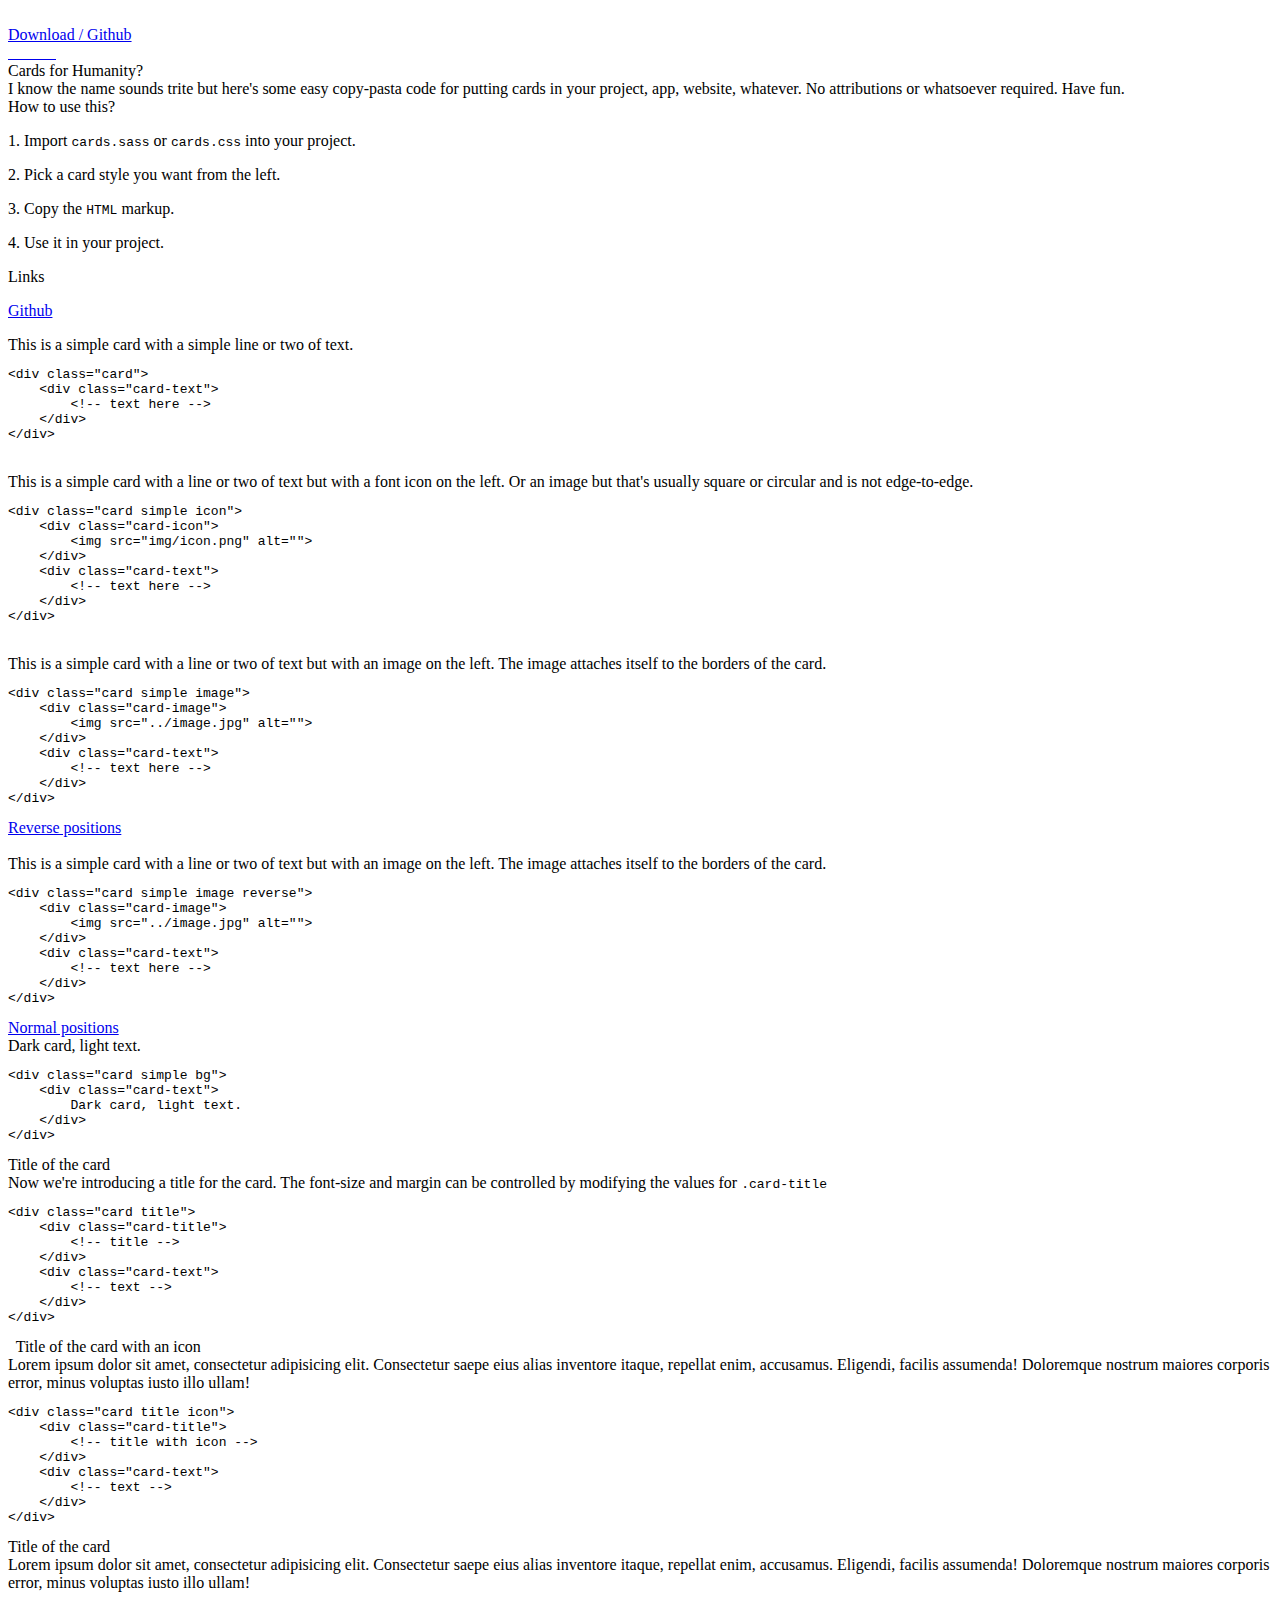
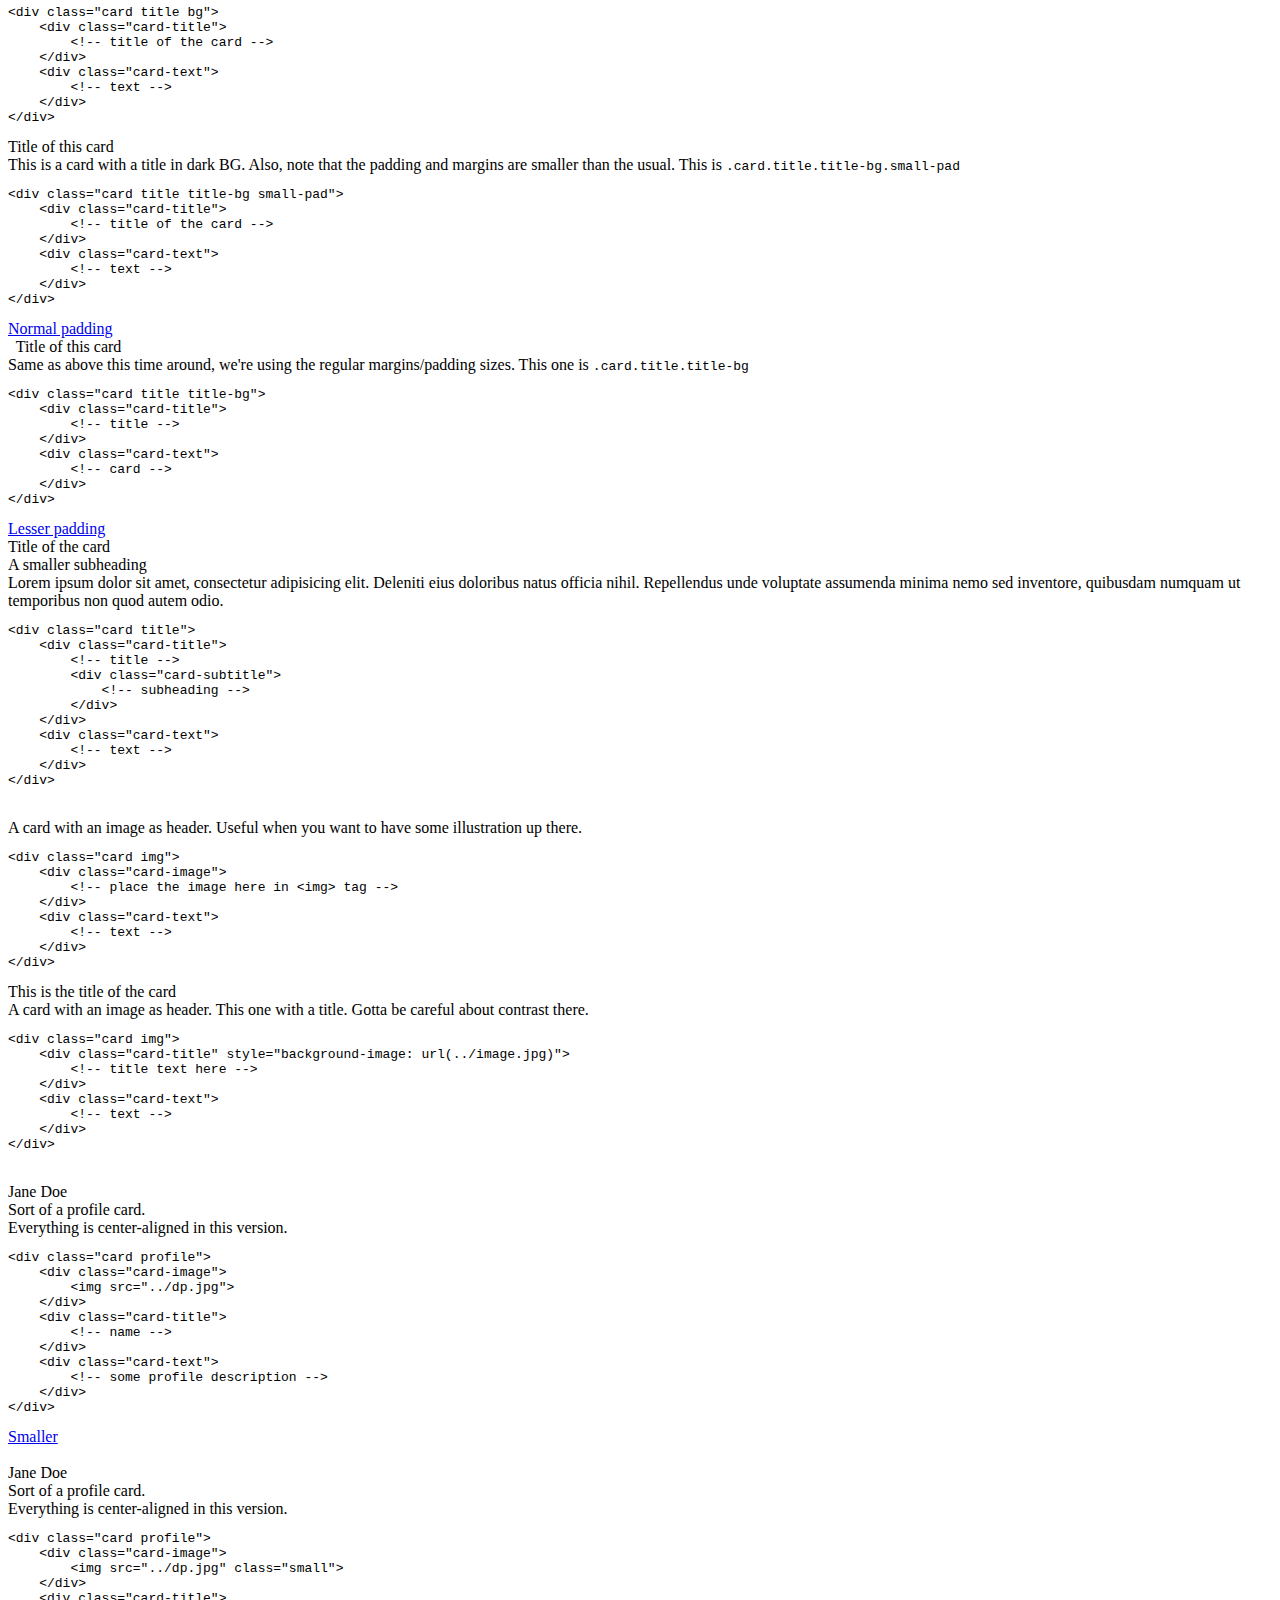
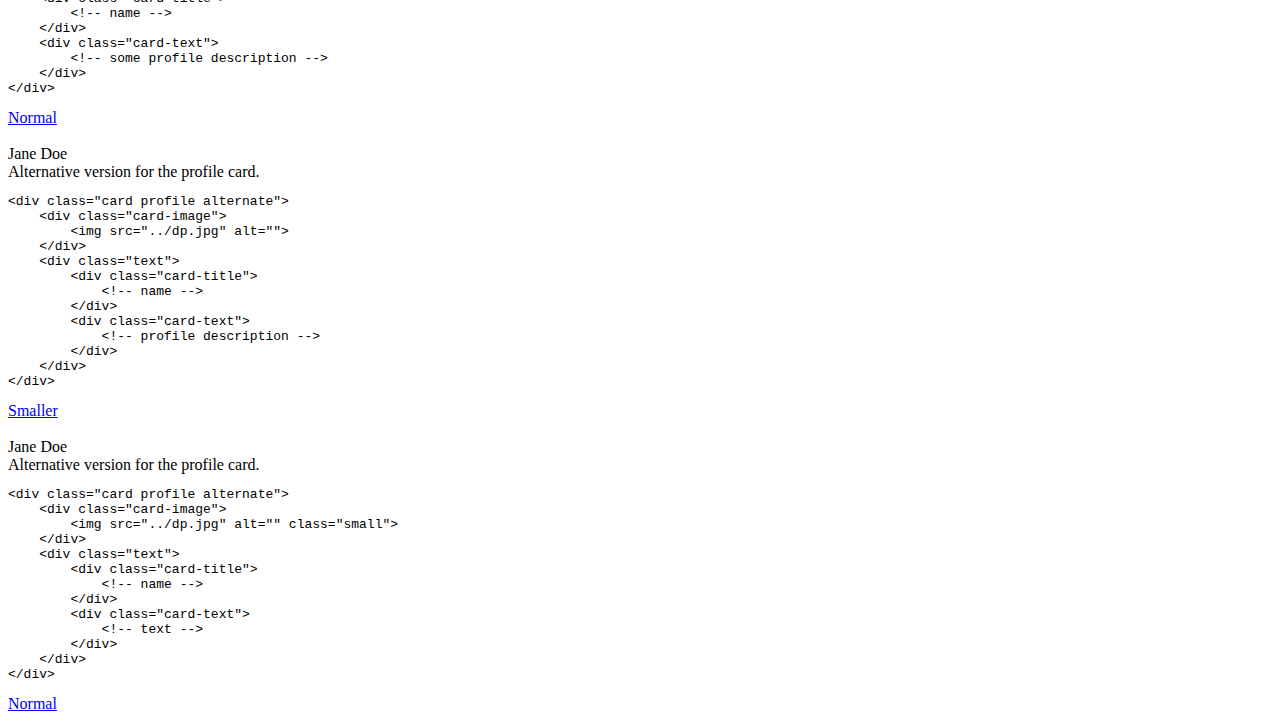
==== website/index.html @ 040c25a7 "modified links" ====
<!doctype html>
<html lang='en-us'>
<head>
    <meta charset=utf-8>
    <meta name="viewport" content="width=device-width, initial-scale=1.0">
    <title></title>
    <link rel="stylesheet" href="https://cdnjs.cloudflare.com/ajax/libs/material-design-iconic-font/2.2.0/css/material-design-iconic-font.css">
    <link href='css/style.css' rel='stylesheet' />
</head>
<body>
    <div class="left">
        <div class="logo">
            <a href="#about">
                <img src="img/logo.png" alt="">
            </a>
        </div>
        <div class="download">
            <a href="https://github.com/chandru89new/cards.sass">
                Download / Github
            </a>
        </div>
        <div class="cardLinks">
            <a href="#simple1">
                <img src="img/icons/simple1.png" alt="">
            </a>
            <a href="#simple4">
                <img src="img/icons/simple2.png" alt="">
            </a>
            <a href="#simple2">
                <img src="img/icons/simple3.png" alt="">
            </a>
            <a href="#simple3">
                <img src="img/icons/simple4.png" alt="">
            </a>
            <a href="#title1">
                <img src="img/icons/title1.png" alt="">
            </a>
            <a href="#title3">
                <img src="img/icons/title2.png" alt="">
            </a>
            <a href="#title2">
                <img src="img/icons/title3.png" alt="">
            </a>
            <a href="#title4">
                <img src="img/icons/title4.png" alt="">
            </a>
            <a href="#title6">
                <img src="img/icons/title5.png" alt="">
            </a>
            <a href="#image1">
                <img src="img/icons/img1.png" alt="">
            </a>
            <a href="#image2">
                <img src="img/icons/img2.png" alt="">
            </a>
            <a href="#profile1">
                <img src="img/icons/profile1.png" alt="">
            </a>
            <a href="#profile2">
                <img src="img/icons/profile2.png" alt="">
            </a>
        </div>
    </div>
    <div class="right">
        <div class="container" id="about">
            <div class="card title icon">
                <div class="card-title">
                    Cards for Humanity?
                </div>
                <div class="card-text">
                    I know the name sounds trite but here's some easy copy-pasta code for putting cards in your project, app, website, whatever. No attributions or whatsoever required. Have fun.
                </div>
            </div>
            <div class="card title icon">
                <div class="card-title">
                    How to use this?
                </div>
                <div class="card-text">
                    <p>
                        1. Import <code>cards.sass</code> or <code>cards.css</code> into your project.
                    </p>
                    <p>
                        2. Pick a card style you want from the left.
                    </p>
                    <p>
                        3. Copy the <code>HTML</code> markup.
                    </p>
                    <p>
                        4. Use it in your project.
                    </p>
                </div>
            </div>
            <div class="card title">
                <div class="card-title">
                    Links
                </div>
                <div class="card-text">
                    <p>
                        <a href="https://github.com/chandru89new/cards.sass">Github</a>
                    </p>
                    <!-- <p>
                        <a href="#">Notes on this project</a>
                    </p> -->
                </div>
            </div>
        </div>

        <div class="container" id="simple1">
            <div class="card">
                <div class="card-text">
                    This is a simple card with a simple line or two of text.
                </div>
            </div>
            <div class="card bg small-pad">
                <div class="card-text">
                    <pre><code>&lt;div class=&quot;card&quot;&gt;
    &lt;div class=&quot;card-text&quot;&gt;
        &lt;!-- text here --&gt;
    &lt;/div&gt;
&lt;/div&gt;</code></pre>
                </div>
            </div>
        </div>

        <div class="container" id="simple2">
            <div class="card simple icon">
                <div class="card-icon">
                    <img src="img/icon.png" alt="">
                </div>
                <div class="card-text">
                    This is a simple card with a line or two of text but with a font icon on the left. Or an image but that's usually square or circular and is not edge-to-edge.
                </div>
            </div>
            <div class="card bg small-pad">
                <div class="card-text">
                    <pre><code>&lt;div class=&quot;card simple icon&quot;&gt;
    &lt;div class=&quot;card-icon&quot;&gt;
        &lt;img src=&quot;img/icon.png&quot; alt=&quot;&quot;&gt;
    &lt;/div&gt;
    &lt;div class=&quot;card-text&quot;&gt;
        &lt;!-- text here --&gt;
    &lt;/div&gt;
&lt;/div&gt;</code></pre>
                </div>
            </div>
        </div>

        <div class="container" id="simple3">
            <div class="card simple image">
                <div class="card-image">
                    <img src="../image.jpg" alt="">
                </div>
                <div class="card-text">
                    This is a simple card with a line or two of text but with an image on the left. The image attaches itself to the borders of the card.
                </div>
            </div>
            <div class="card bg small-pad">
                <div class="card-text">
                    <pre><code>&lt;div class=&quot;card simple image&quot;&gt;
    &lt;div class=&quot;card-image&quot;&gt;
        &lt;img src=&quot;../image.jpg&quot; alt=&quot;&quot;&gt;
    &lt;/div&gt;
    &lt;div class=&quot;card-text&quot;&gt;
        &lt;!-- text here --&gt;
    &lt;/div&gt;
&lt;/div&gt;</code></pre>
                </div>
            </div>
            <div class="center">
                <a href="#simple3reverse">Reverse positions</a>
            </div>
        </div>

        <div class="container" id="simple3reverse">
            <div class="card simple image reverse">
                <div class="card-image">
                    <img src="../image.jpg" alt="">
                </div>
                <div class="card-text">
                    This is a simple card with a line or two of text but with an image on the left. The image attaches itself to the borders of the card.
                </div>
            </div>
            <div class="card bg small-pad">
                <div class="card-text">
                    <pre><code>&lt;div class="card simple image reverse"&gt;
    &lt;div class="card-image"&gt;
        &lt;img src="../image.jpg" alt=""&gt;
    &lt;/div&gt;
    &lt;div class="card-text"&gt;
        &lt;!-- text here --&gt;
    &lt;/div&gt;
&lt;/div&gt;</code></pre>
                </div>
            </div>
            <div class="center">
                <a href="#simple3">Normal positions</a>
            </div>
        </div>

        <div class="container" id="simple4">
            <div class="card simple bg">
                <div class="card-text">
                    Dark card, light text.
                </div>
            </div>
            <div class="card bg small-pad">
                <div class="card-text">
                    <pre><code>&lt;div class="card simple bg"&gt;
    &lt;div class="card-text"&gt;
        Dark card, light text.
    &lt;/div&gt;
&lt;/div&gt;</code></pre>
                </div>
            </div>
        </div>

        <div class="container" id="title1">
            <div class="card title">
                <div class="card-title">
                    Title of the card
                </div>
                <div class="card-text">
                    Now we're introducing a title for the card. The font-size and margin can be controlled by modifying the values for <code>.card-title</code>
                </div>
            </div>
            <div class="card bg small-pad">
                <div class="card-text">
                    <pre><code>&lt;div class="card title"&gt;
    &lt;div class="card-title"&gt;
        &lt;!-- title --&gt;
    &lt;/div&gt;
    &lt;div class="card-text"&gt;
        &lt;!-- text --&gt;
    &lt;/div&gt;
&lt;/div&gt;</code></pre>
                </div>
            </div>
        </div>

        <div class="container" id="title2">
            <div class="card title icon">
                <div class="card-title">
                    <i class="zmdi zmdi-flower-alt zmdi-hc"></i> &nbsp; Title of the card with an icon
                </div>
                <div class="card-text">
                    Lorem ipsum dolor sit amet, consectetur adipisicing elit. Consectetur saepe eius alias inventore itaque, repellat enim, accusamus. Eligendi, facilis assumenda! Doloremque nostrum maiores corporis error, minus voluptas iusto illo ullam!
                </div>
            </div>
            <div class="card bg small-pad">
                <div class="card-text">
                    <pre><code>&lt;div class="card title icon"&gt;
    &lt;div class="card-title"&gt;
        &lt;!-- title with icon --&gt;
    &lt;/div&gt;
    &lt;div class="card-text"&gt;
        &lt;!-- text --&gt;
    &lt;/div&gt;
&lt;/div&gt;</code></pre>
                </div>
            </div>
        </div>

        <div class="container" id="title3">
            <div class="card title bg">
                <div class="card-title">
                    Title of the card
                </div>
                <div class="card-text">
                    Lorem ipsum dolor sit amet, consectetur adipisicing elit. Consectetur saepe eius alias inventore itaque, repellat enim, accusamus. Eligendi, facilis assumenda! Doloremque nostrum maiores corporis error, minus voluptas iusto illo ullam!
                </div>
            </div>
            <div class="card bg small-pad">
                <div class="card-text">
                    <pre><code>&lt;div class="card title bg"&gt;
    &lt;div class="card-title"&gt;
        &lt;!-- title of the card --&gt;
    &lt;/div&gt;
    &lt;div class="card-text"&gt;
        &lt;!-- text --&gt;
    &lt;/div&gt;
&lt;/div&gt;</code></pre>
                </div>
            </div>
        </div>

        <div class="container" id="title4">
            <div class="card title title-bg small-pad">
                <div class="card-title">
                    <i class="zmdi zmdi-flower-alt zmdi-hc"></i> Title of this card
                </div>
                <div class="card-text">
                    This is a card with a title in dark BG. Also, note that the padding and margins are smaller than the usual. This is <code>.card.title.title-bg.small-pad</code>
                </div>
            </div>
            <div class="card bg small-pad">
                <div class="card-text">
                    <pre><code>&lt;div class="card title title-bg small-pad"&gt;
    &lt;div class="card-title"&gt;
        &lt;!-- title of the card --&gt;
    &lt;/div&gt;
    &lt;div class="card-text"&gt;
        &lt;!-- text --&gt;
    &lt;/div&gt;
&lt;/div&gt;</code></pre>
                </div>
            </div>
            <div class="center">
                <a href="#title5">Normal padding</a>
            </div>
        </div>

        <div class="container" id="title5">
            <div class="card title title-bg">
                <div class="card-title">
                    <i class="zmdi zmdi-flower-alt zmdi-hc"></i> &nbsp; Title of this card
                </div>
                <div class="card-text">
                    Same as above this time around, we're using the regular margins/padding sizes. This one is <code>.card.title.title-bg</code>
                </div>
            </div>
            <div class="card bg small-pad">
                <div class="card-text">
                    <pre><code>&lt;div class="card title title-bg"&gt;
    &lt;div class="card-title"&gt;
        &lt;!-- title --&gt;
    &lt;/div&gt;
    &lt;div class="card-text"&gt;
        &lt;!-- card --&gt;
    &lt;/div&gt;
&lt;/div&gt;</code></pre>
                </div>
            </div>
            <div class="center">
                <a href="#title4">Lesser padding</a>
            </div>
        </div>

        <div class="container" id="title6">
            <div class="card title">
                <div class="card-title">
                    Title of the card
                    <div class="card-subtitle">
                        A smaller subheading
                    </div>
                </div>
                <div class="card-text">
                    Lorem ipsum dolor sit amet, consectetur adipisicing elit. Deleniti eius doloribus natus officia nihil. Repellendus unde voluptate assumenda minima nemo sed inventore, quibusdam numquam ut temporibus non quod autem odio.
                </div>
            </div>
            <div class="card bg small-pad">
                <div class="card-text">
                    <pre><code>&lt;div class="card title"&gt;
    &lt;div class="card-title"&gt;
        &lt;!-- title --&gt;
        &lt;div class="card-subtitle"&gt;
            &lt;!-- subheading --&gt;
        &lt;/div&gt;
    &lt;/div&gt;
    &lt;div class="card-text"&gt;
        &lt;!-- text --&gt;
    &lt;/div&gt;
&lt;/div&gt;</code></pre>
                </div>
            </div>
        </div>

        <div class="container" id="image1">
            <div class="card img">
                <div class="card-image">
                    <img src="../image.jpg" alt="">
                </div>
                <div class="card-text">
                    A card with an image as header. Useful when you want to have some illustration up there.
                </div>
            </div>
            <div class="card bg small-pad">
                <div class="card-text">
                    <pre><code>&lt;div class="card img"&gt;
    &lt;div class="card-image"&gt;
        &lt;!-- place the image here in &lt;img&gt; tag --&gt;
    &lt;/div&gt;
    &lt;div class="card-text"&gt;
        &lt;!-- text --&gt;
    &lt;/div&gt;
&lt;/div&gt;</code></pre>
                </div>
            </div>
        </div>

        <div class="container" id="image2">
            <div class="card img">
                <div class="card-title" style="background-image: url(../image.jpg)">
                    This is the title of the card
                </div>
                <div class="card-text">
                    A card with an image as header. This one with a title. Gotta be careful about contrast there.
                </div>
            </div>
            <div class="card bg small-pad">
                <div class="card-text">
                    <pre><code>&ltdiv class="card img"&gt;
    &ltdiv class="card-title" style="background-image: url(../image.jpg)"&gt;
        &lt!-- title text here --&gt;
    &lt/div&gt;
    &ltdiv class="card-text"&gt;
        &lt!-- text --&gt;
    &lt/div&gt;
&lt/div&gt;</code></pre>
                </div>
            </div>
        </div>

        <div class="container" id="profile1">
            <div class="card profile">
                <div class="card-image">
                    <img src="../dp.jpg" alt="" class="">
                </div>
                <div class="card-title">
                    Jane Doe
                </div>
                <div class="card-text">
                    Sort of a profile card. <br>Everything is center-aligned in this version.
                </div>
            </div>
            <div class="card bg small-pad">
                <div class="card-text">
                    <pre><code>&lt;div class="card profile"&gt;
    &lt;div class="card-image"&gt;
        &lt;img src="../dp.jpg"&gt;
    &lt;/div&gt;
    &lt;div class="card-title"&gt;
        &lt;!-- name --&gt;
    &lt;/div&gt;
    &lt;div class="card-text"&gt;
        &lt;!-- some profile description --&gt;
    &lt;/div&gt;
&lt;/div&gt;</code></pre>
                </div>
            </div>
            <div class="center">
                <a href="#profile5">Smaller</a>
            </div>
        </div>

        <div class="container" id="profile5">
            <div class="card profile">
                <div class="card-image">
                    <img src="../dp.jpg" alt="" class="small">
                </div>
                <div class="card-title">
                    Jane Doe
                </div>
                <div class="card-text">
                    Sort of a profile card. <br>Everything is center-aligned in this version.
                </div>
            </div>
            <div class="card bg small-pad">
                <div class="card-text">
                    <pre><code>&lt;div class="card profile"&gt;
    &lt;div class="card-image"&gt;
        &lt;img src="../dp.jpg" class="small"&gt;
    &lt;/div&gt;
    &lt;div class="card-title"&gt;
        &lt;!-- name --&gt;
    &lt;/div&gt;
    &lt;div class="card-text"&gt;
        &lt;!-- some profile description --&gt;
    &lt;/div&gt;
&lt;/div&gt;</code></pre>
                </div>
            </div>
            <div class="center">
                <a href="#profile1">Normal</a>
            </div>
        </div>

        <div class="container" id="profile2">
            <div class="card profile alternate">
                <div class="card-image">
                    <img src="../dp.jpg" alt="" class="">
                </div>
                <div class="text">
                    <div class="card-title">
                        Jane Doe
                    </div>
                    <div class="card-text">
                        Alternative version for the profile card.
                    </div>
                </div>
            </div>
            <div class="card bg small-pad">
                <div class="card-text">
                    <pre><code>&lt;div class="card profile alternate"&gt;
    &lt;div class="card-image"&gt;
        &lt;img src="../dp.jpg" alt=""&gt;
    &lt;/div&gt;
    &lt;div class="text"&gt;
        &lt;div class="card-title"&gt;
            &lt;!-- name --&gt;
        &lt;/div&gt;
        &lt;div class="card-text"&gt;
            &lt;!-- profile description --&gt;
        &lt;/div&gt;
    &lt;/div&gt;
&lt;/div&gt;</code></pre>
                </div>
            </div>
            <div class="center">
                <a href="#profile3">Smaller</a>
            </div>
        </div>

        <div class="container" id="profile3">
            <div class="card profile alternate">
                <div class="card-image">
                    <img src="../dp.jpg" alt="" class="small">
                </div>
                <div class="text">
                    <div class="card-title">
                        Jane Doe
                    </div>
                    <div class="card-text">
                        Alternative version for the profile card.
                    </div>
                </div>
            </div>
            <div class="card bg small-pad">
                <div class="card-text">
                    <pre><code>&lt;div class="card profile alternate"&gt;
    &lt;div class="card-image"&gt;
        &lt;img src="../dp.jpg" alt="" class="small"&gt;
    &lt;/div&gt;
    &lt;div class="text"&gt;
        &lt;div class="card-title"&gt;
            &lt;!-- name --&gt;
        &lt;/div&gt;
        &lt;div class="card-text"&gt;
            &lt;!-- text --&gt;
        &lt;/div&gt;
    &lt;/div&gt;
&lt;/div&gt;</code></pre>
                </div>
            </div>
            <div class="center">
                <a href="#profile2">Normal</a>
            </div>
        </div>



    </div>
</body>
</html>
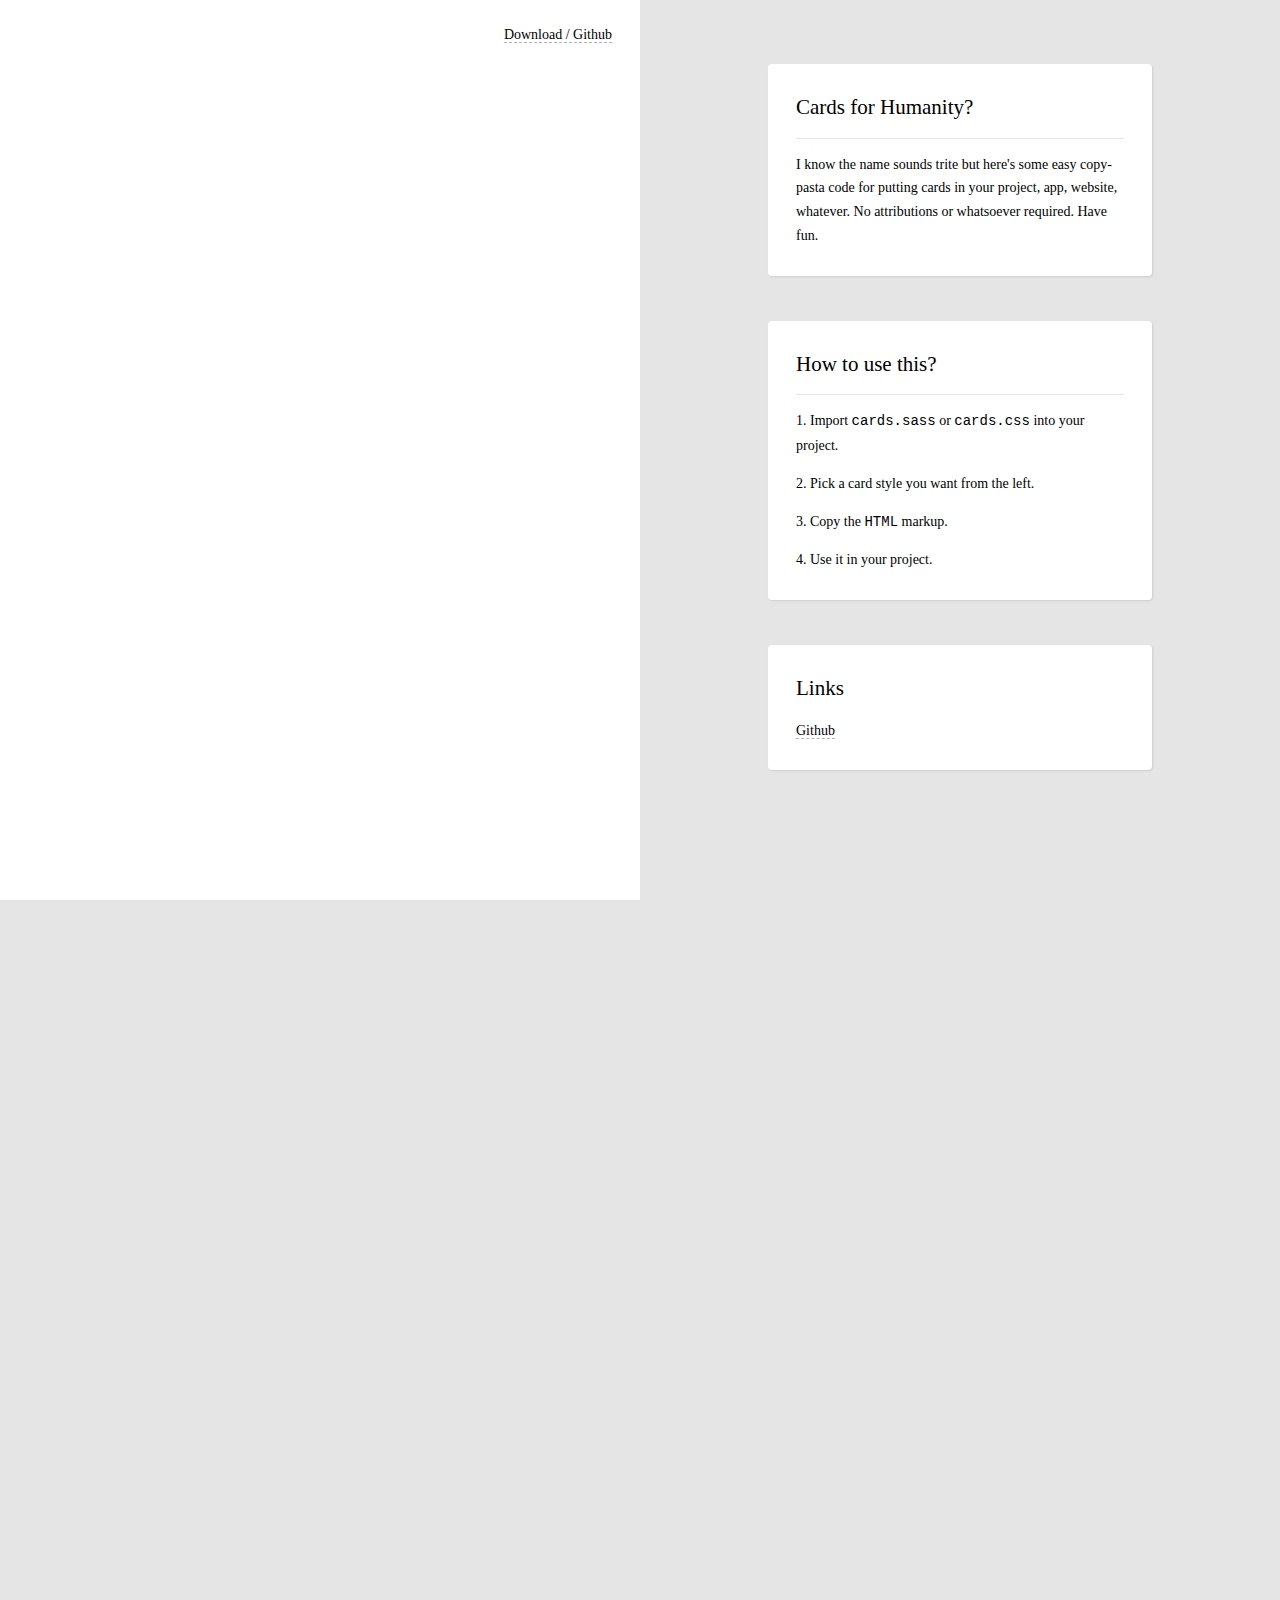
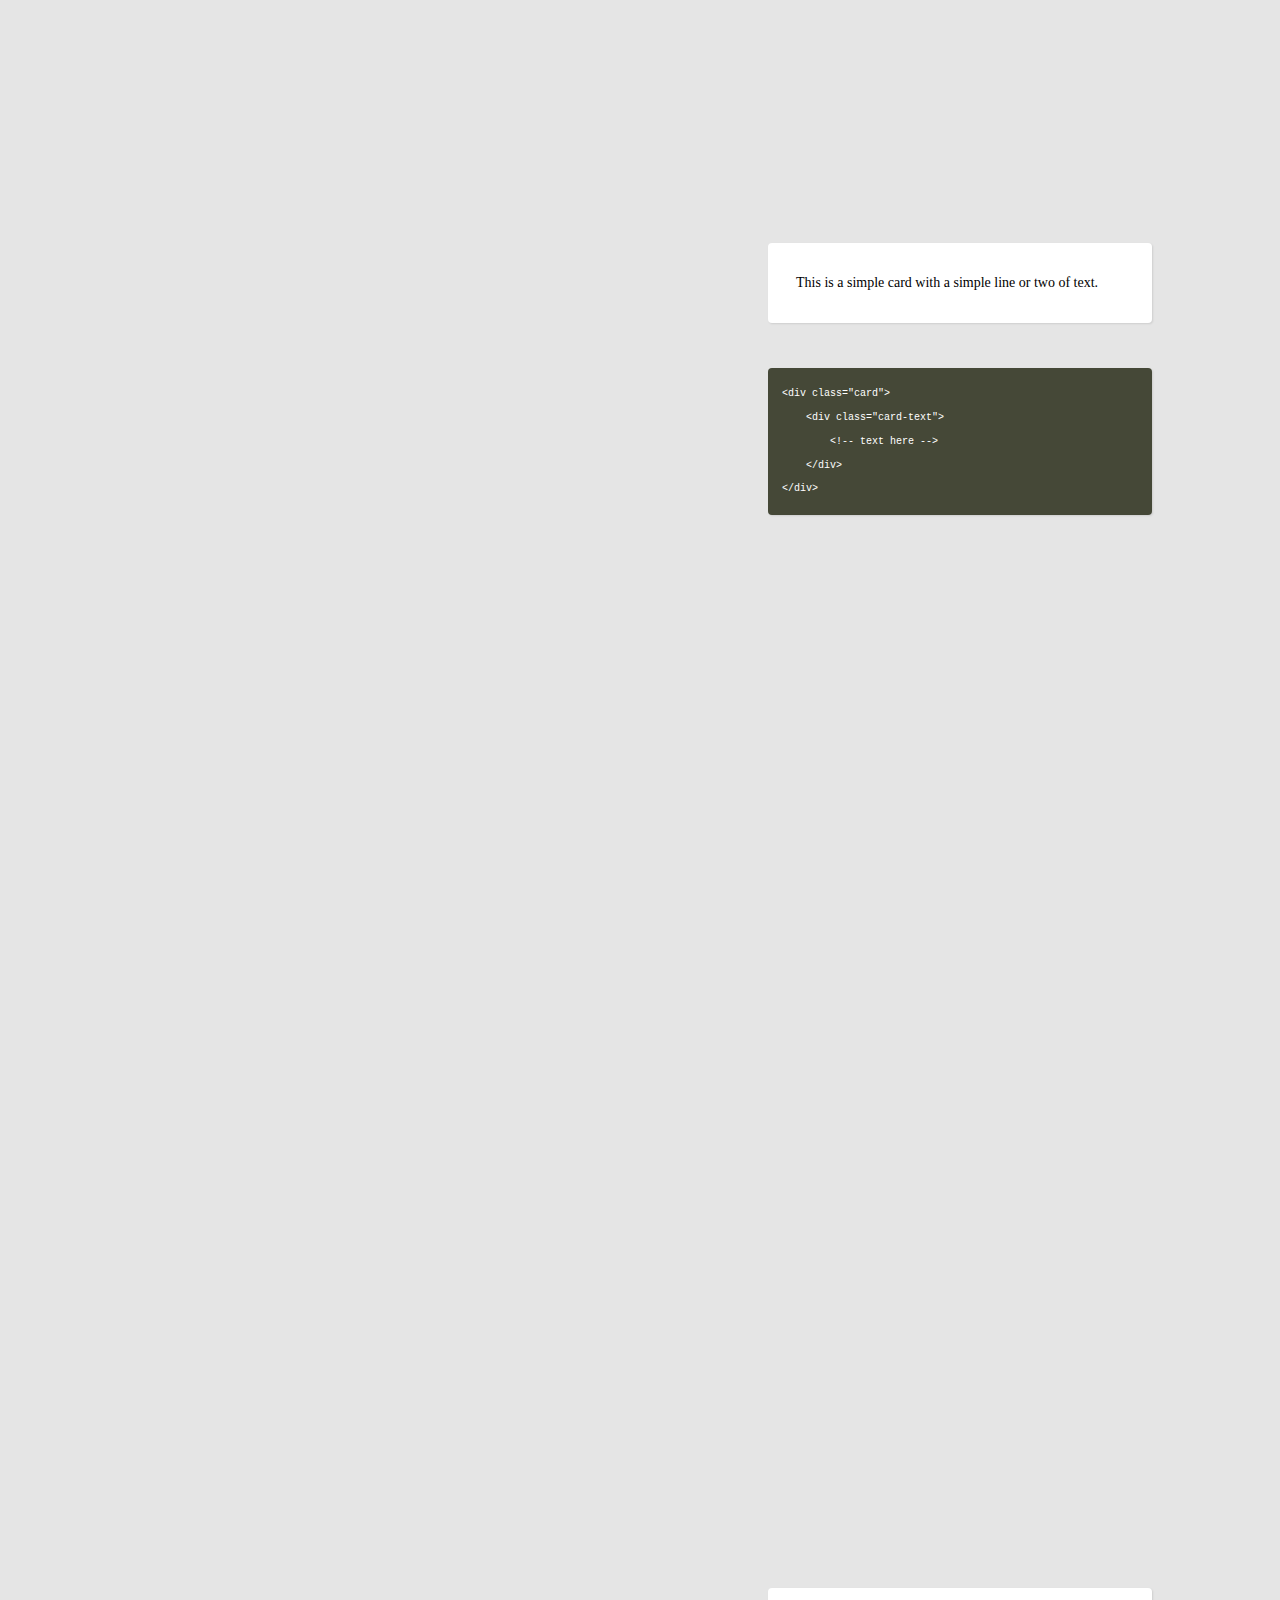
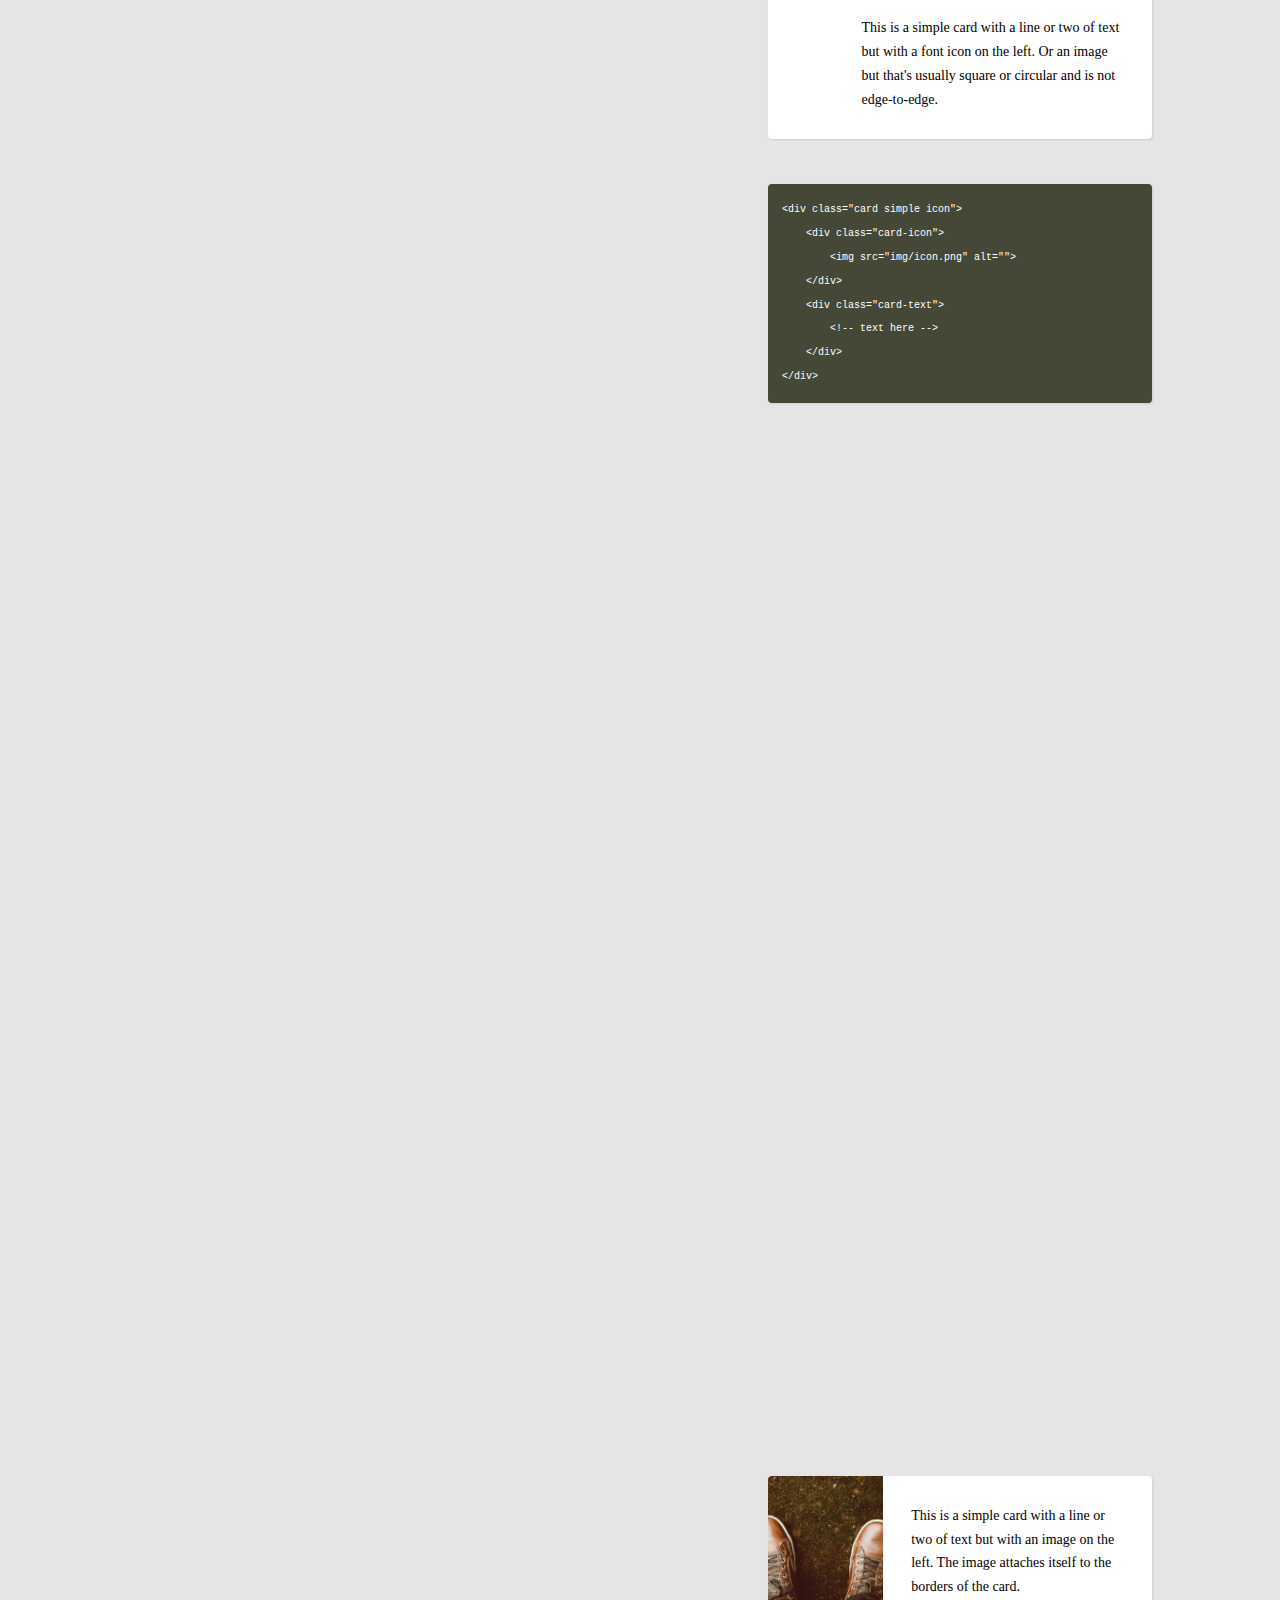
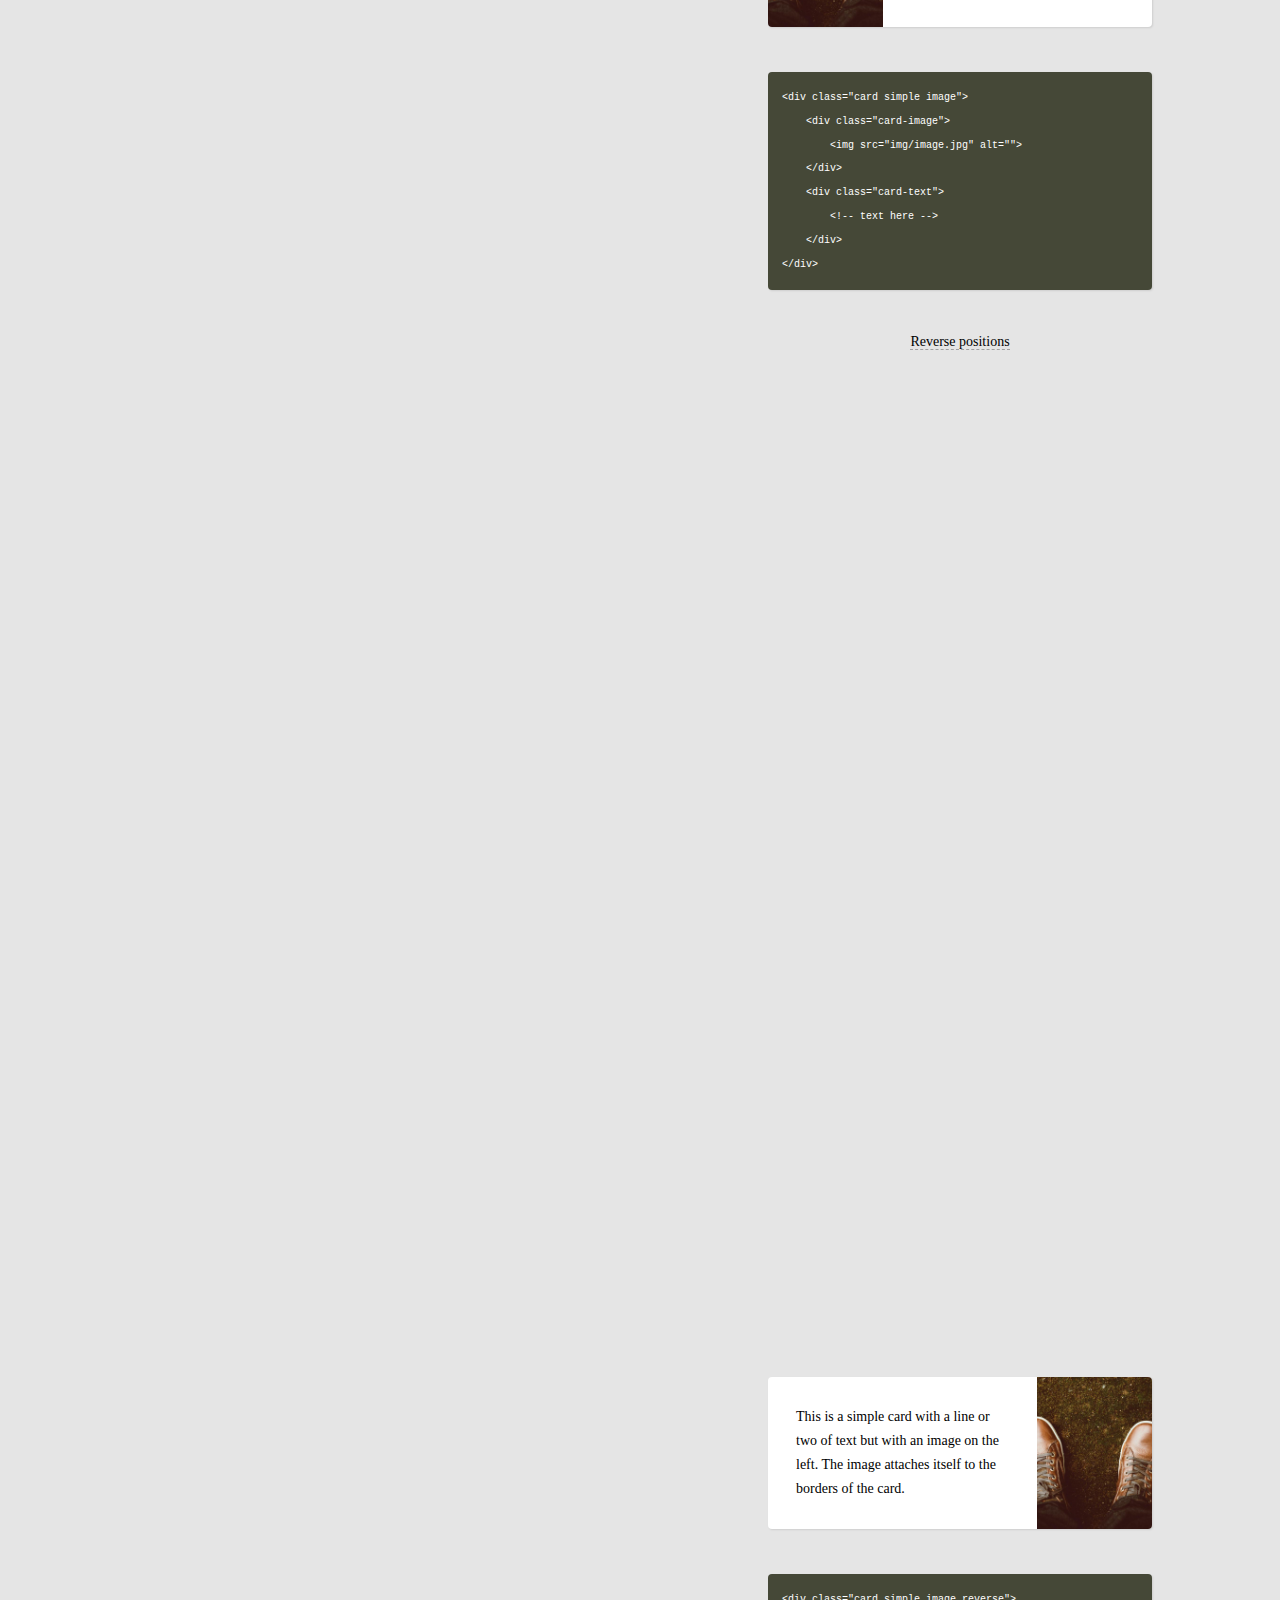
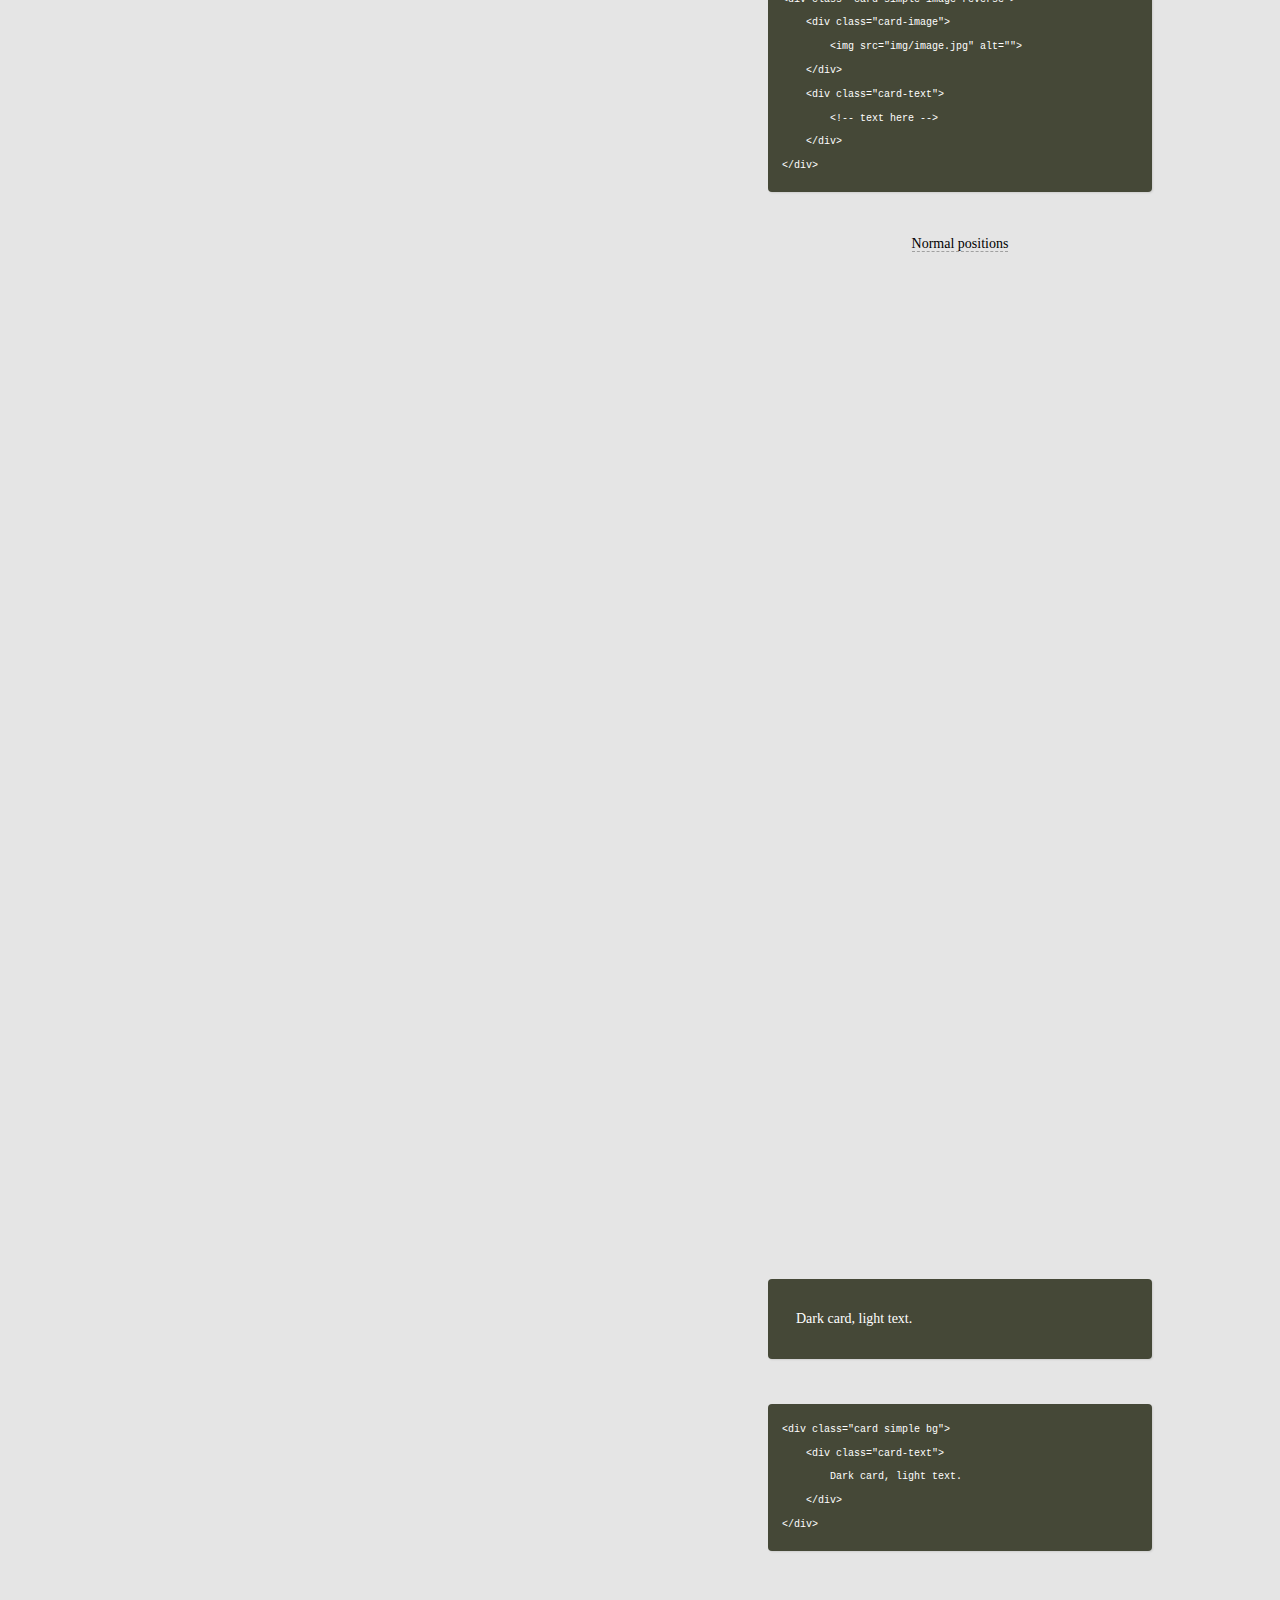
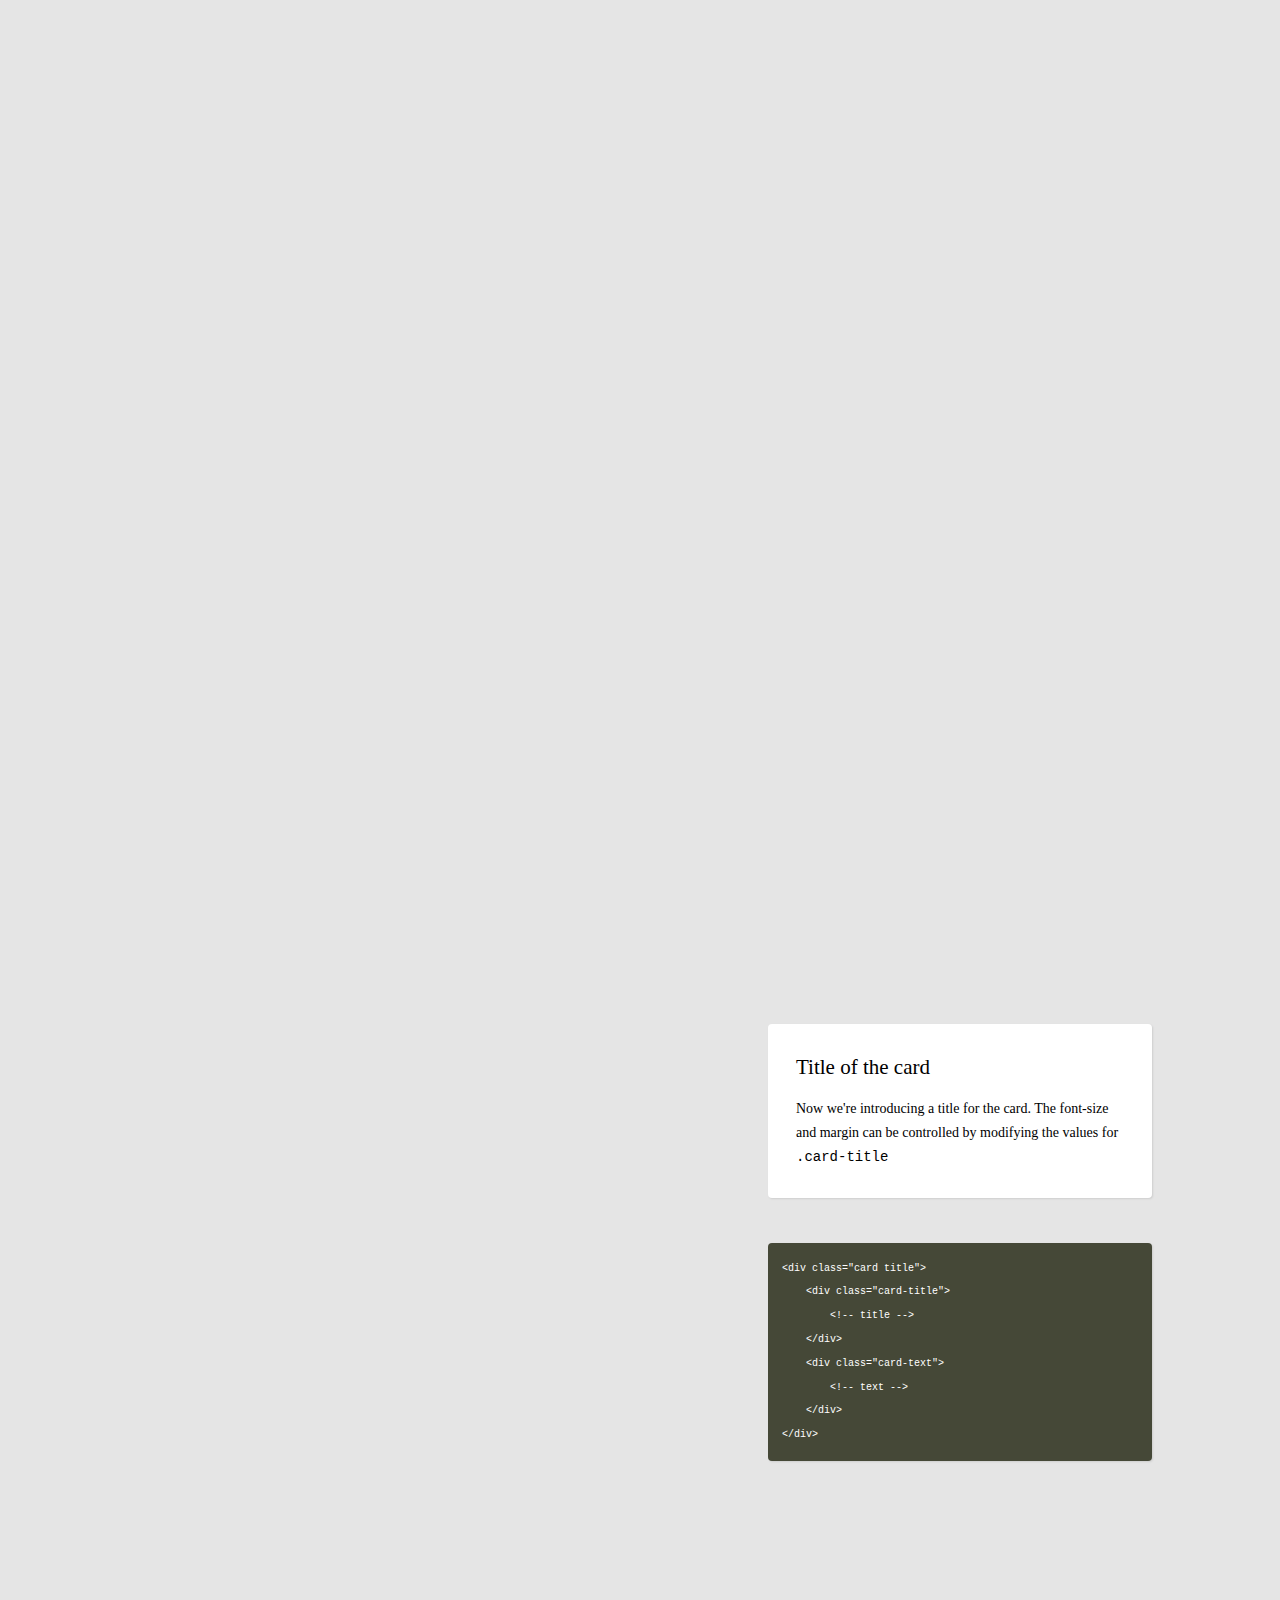
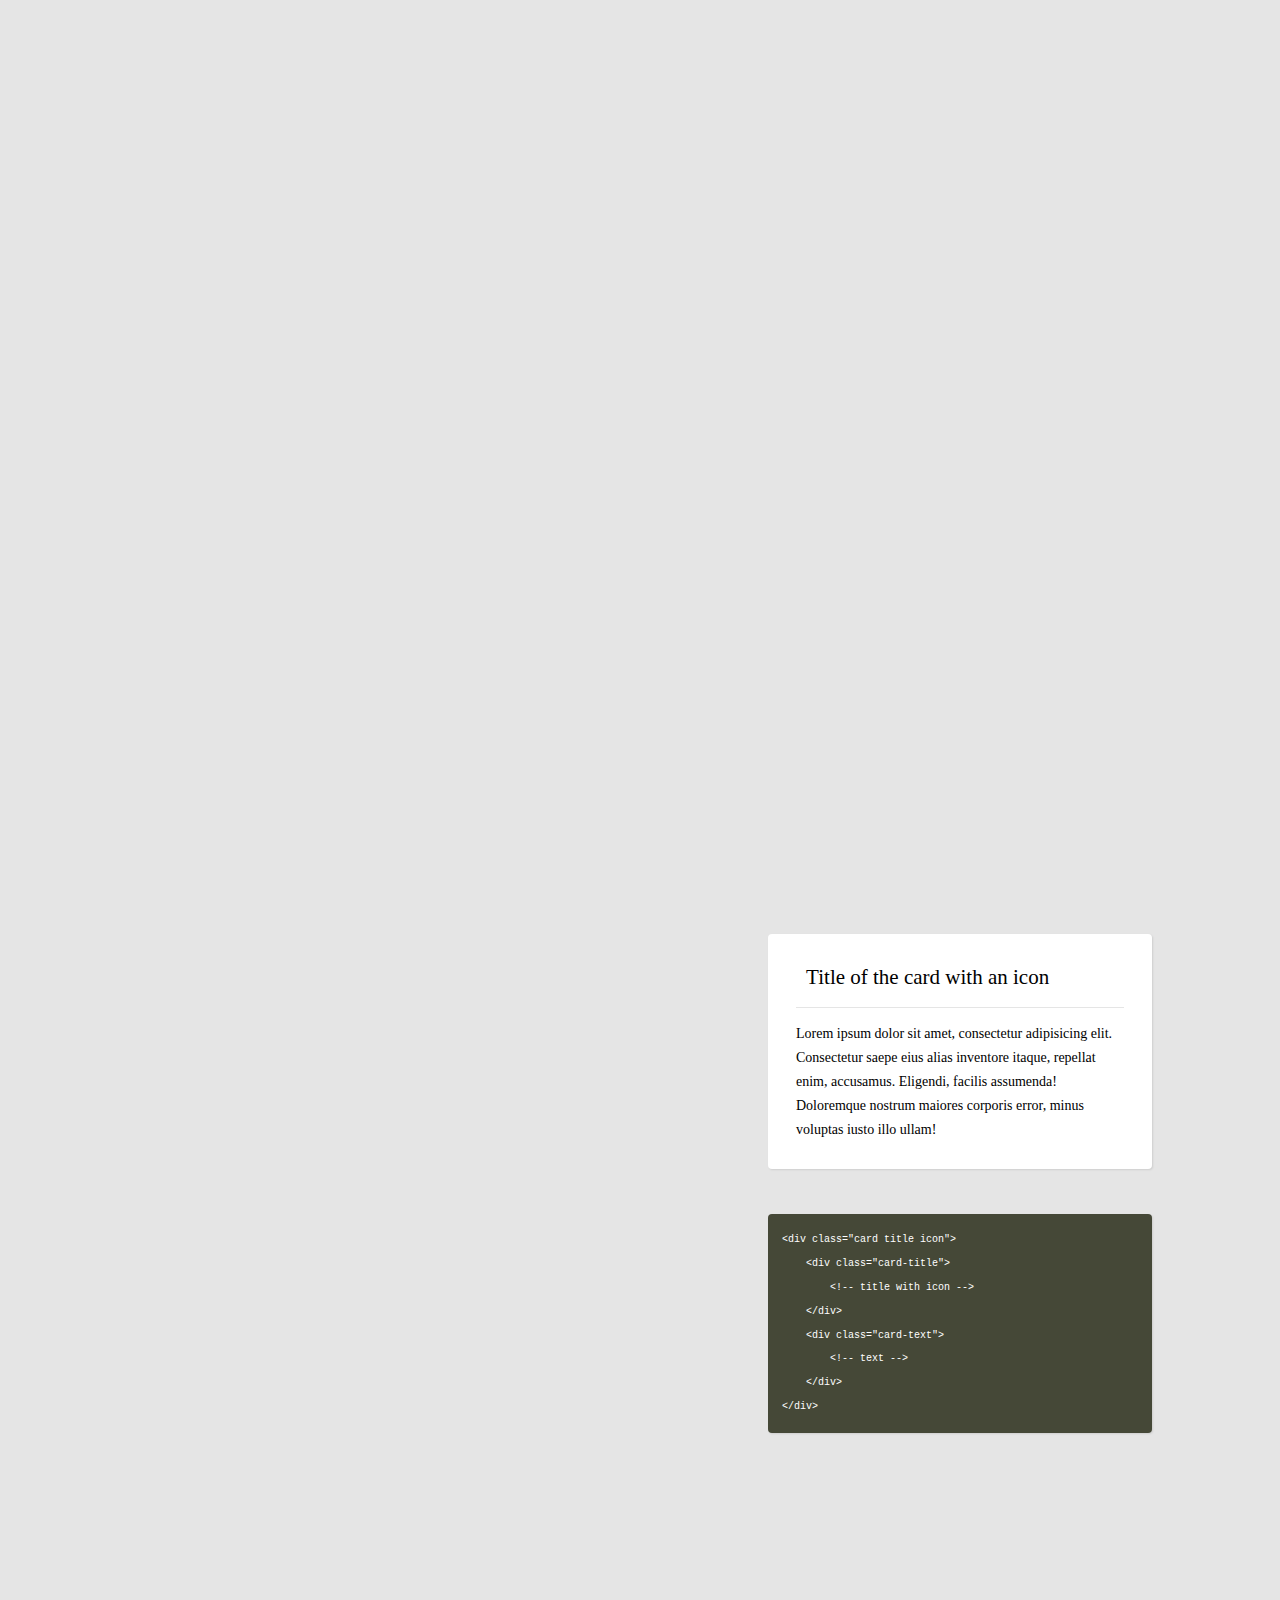
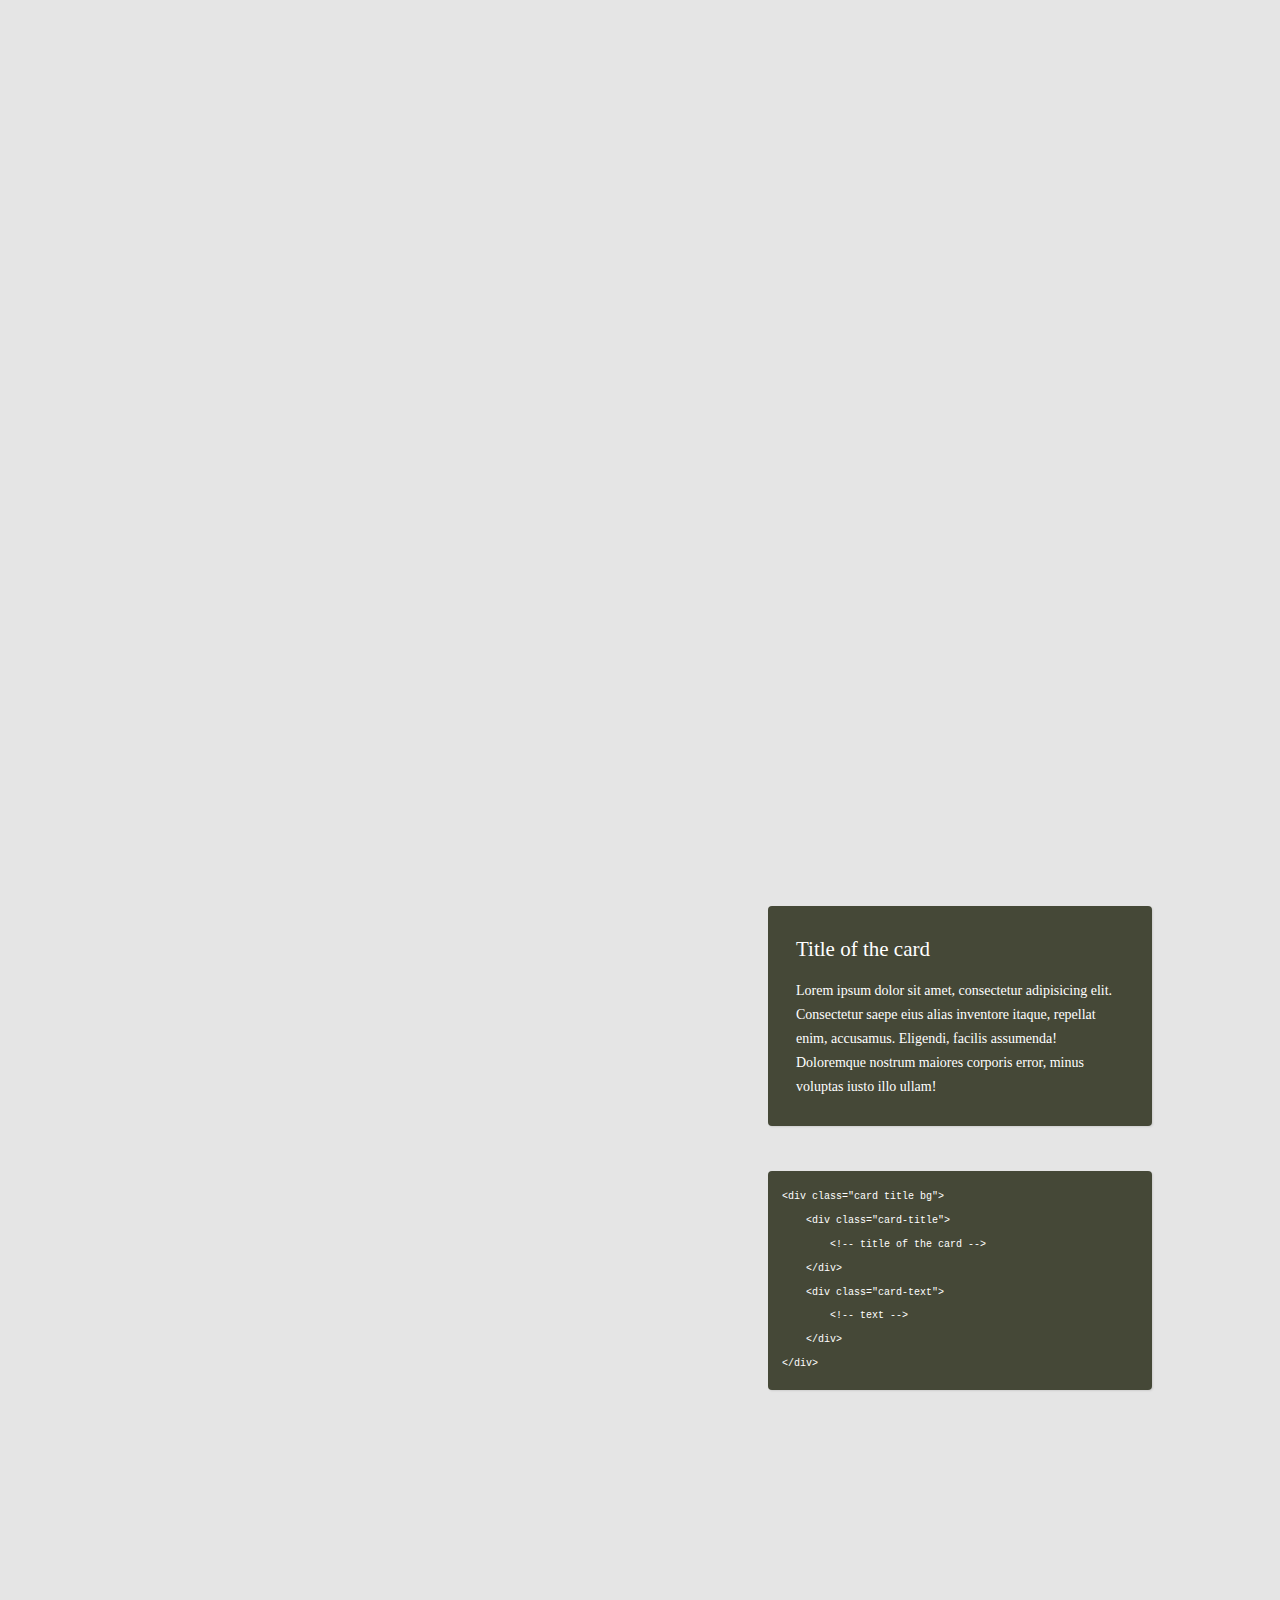
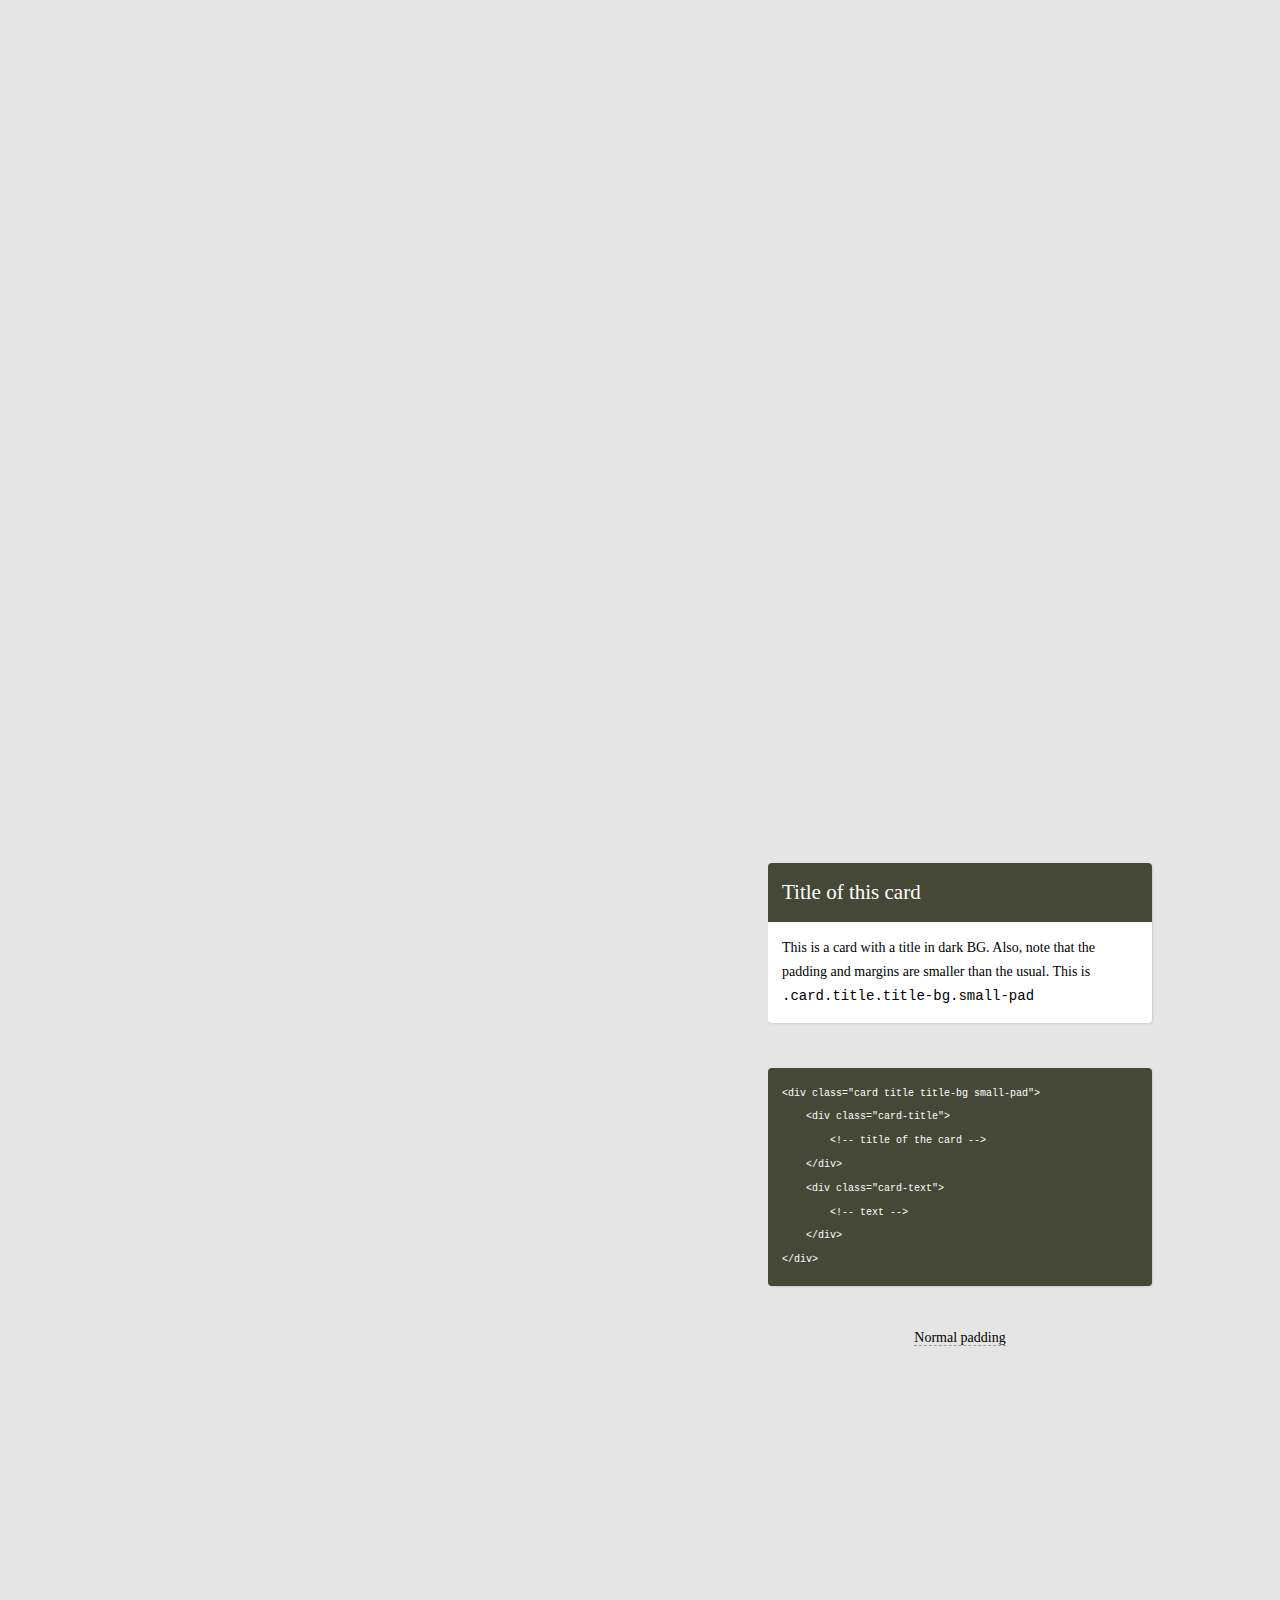
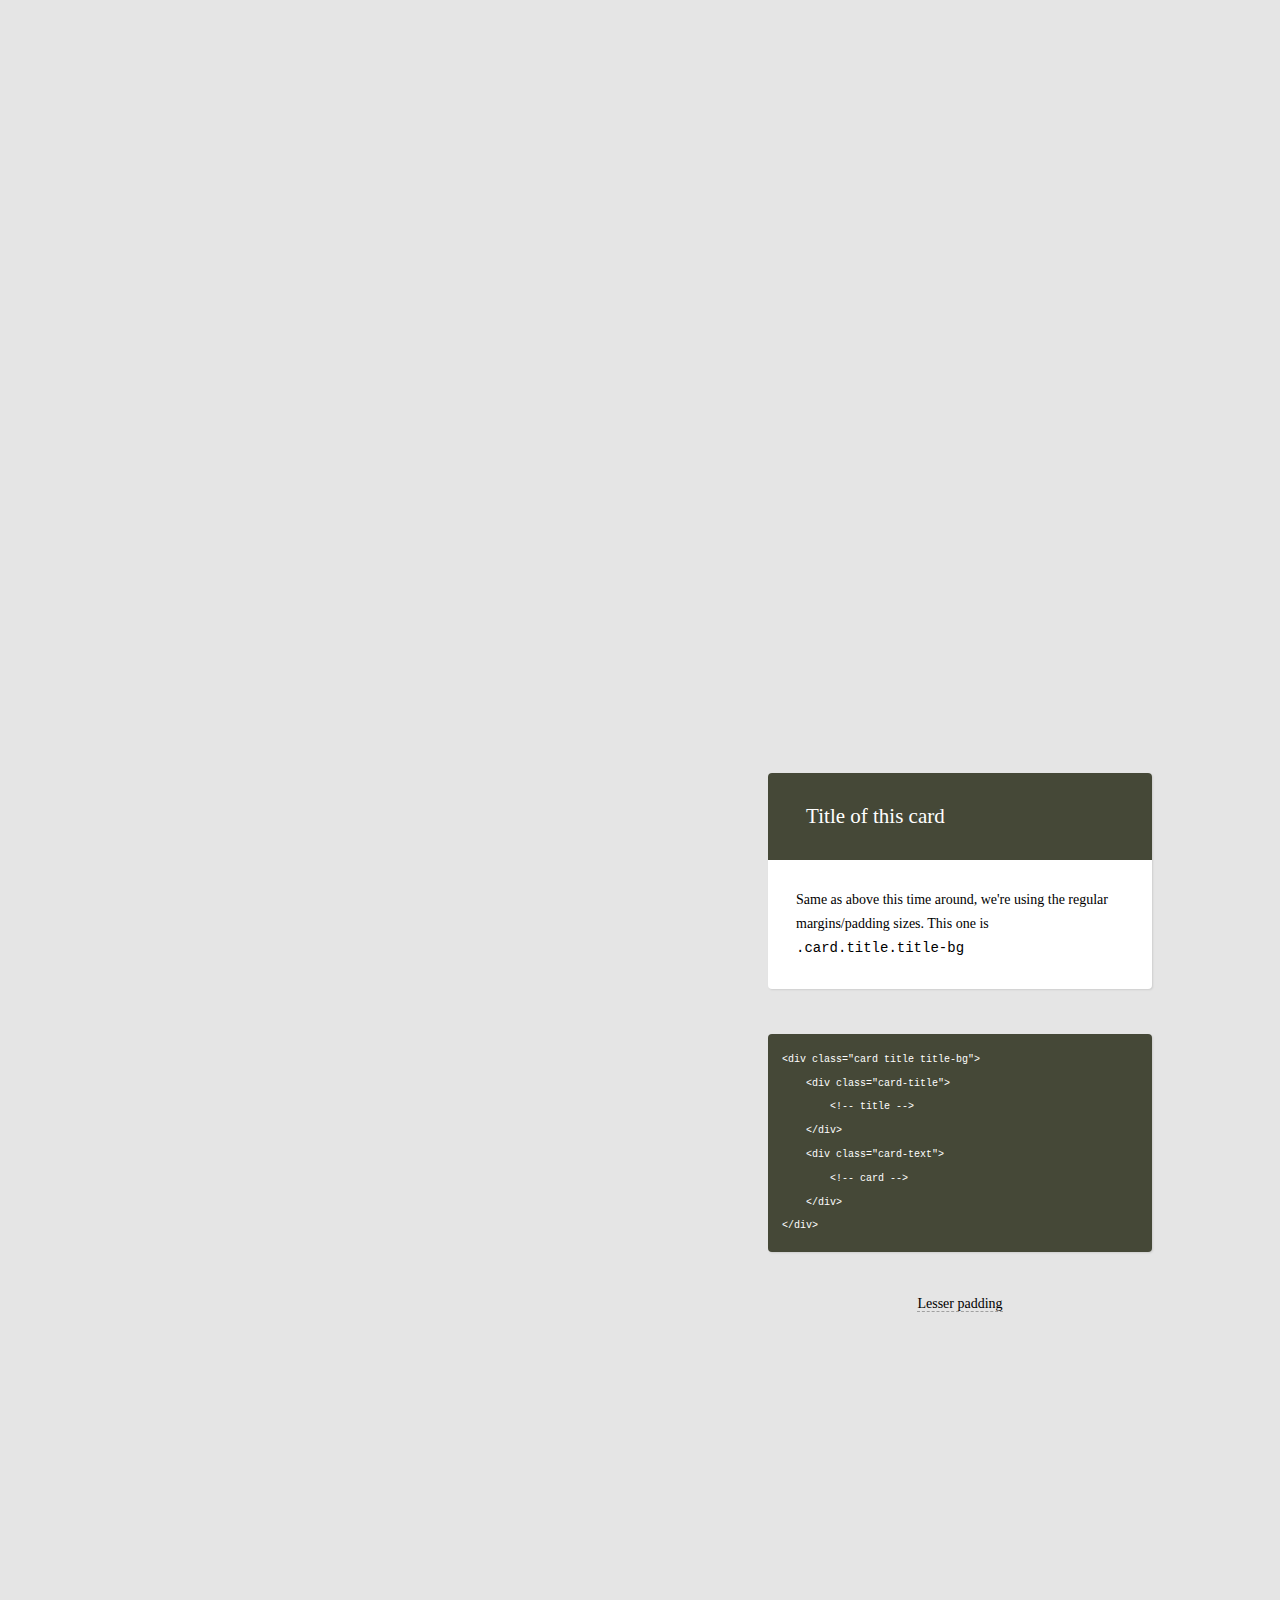
==== commit 9aa4690d: "file/folder cleanup" ====
--- a/website/index.html
+++ b/website/index.html
@@ -3,7 +3,7 @@
 <head>
     <meta charset=utf-8>
     <meta name="viewport" content="width=device-width, initial-scale=1.0">
-    <title></title>
+    <title>Cards.sass</title>
     <link rel="stylesheet" href="https://cdnjs.cloudflare.com/ajax/libs/material-design-iconic-font/2.2.0/css/material-design-iconic-font.css">
     <link href='css/style.css' rel='stylesheet' />
 </head>
@@ -148,7 +148,7 @@
         <div class="container" id="simple3">
             <div class="card simple image">
                 <div class="card-image">
-                    <img src="../image.jpg" alt="">
+                    <img src="img/image.jpg" alt="">
                 </div>
                 <div class="card-text">
                     This is a simple card with a line or two of text but with an image on the left. The image attaches itself to the borders of the card.
@@ -158,7 +158,7 @@
                 <div class="card-text">
                     <pre><code>&lt;div class=&quot;card simple image&quot;&gt;
     &lt;div class=&quot;card-image&quot;&gt;
-        &lt;img src=&quot;../image.jpg&quot; alt=&quot;&quot;&gt;
+        &lt;img src=&quot;img/image.jpg&quot; alt=&quot;&quot;&gt;
     &lt;/div&gt;
     &lt;div class=&quot;card-text&quot;&gt;
         &lt;!-- text here --&gt;
@@ -174,7 +174,7 @@
         <div class="container" id="simple3reverse">
             <div class="card simple image reverse">
                 <div class="card-image">
-                    <img src="../image.jpg" alt="">
+                    <img src="img/image.jpg" alt="">
                 </div>
                 <div class="card-text">
                     This is a simple card with a line or two of text but with an image on the left. The image attaches itself to the borders of the card.
@@ -184,7 +184,7 @@
                 <div class="card-text">
                     <pre><code>&lt;div class="card simple image reverse"&gt;
     &lt;div class="card-image"&gt;
-        &lt;img src="../image.jpg" alt=""&gt;
+        &lt;img src="img/image.jpg" alt=""&gt;
     &lt;/div&gt;
     &lt;div class="card-text"&gt;
         &lt;!-- text here --&gt;
@@ -367,7 +367,7 @@
         <div class="container" id="image1">
             <div class="card img">
                 <div class="card-image">
-                    <img src="../image.jpg" alt="">
+                    <img src="img/image.jpg" alt="">
                 </div>
                 <div class="card-text">
                     A card with an image as header. Useful when you want to have some illustration up there.
@@ -389,7 +389,7 @@
 
         <div class="container" id="image2">
             <div class="card img">
-                <div class="card-title" style="background-image: url(../image.jpg)">
+                <div class="card-title" style="background-image: url(img/image.jpg)">
                     This is the title of the card
                 </div>
                 <div class="card-text">
@@ -399,7 +399,7 @@
             <div class="card bg small-pad">
                 <div class="card-text">
                     <pre><code>&ltdiv class="card img"&gt;
-    &ltdiv class="card-title" style="background-image: url(../image.jpg)"&gt;
+    &ltdiv class="card-title" style="background-image: url(img/image.jpg)"&gt;
         &lt!-- title text here --&gt;
     &lt/div&gt;
     &ltdiv class="card-text"&gt;
@@ -413,7 +413,7 @@
         <div class="container" id="profile1">
             <div class="card profile">
                 <div class="card-image">
-                    <img src="../dp.jpg" alt="" class="">
+                    <img src="img/dp.jpg" alt="" class="">
                 </div>
                 <div class="card-title">
                     Jane Doe
@@ -426,7 +426,7 @@
                 <div class="card-text">
                     <pre><code>&lt;div class="card profile"&gt;
     &lt;div class="card-image"&gt;
-        &lt;img src="../dp.jpg"&gt;
+        &lt;img src="img/dp.jpg"&gt;
     &lt;/div&gt;
     &lt;div class="card-title"&gt;
         &lt;!-- name --&gt;
@@ -445,7 +445,7 @@
         <div class="container" id="profile5">
             <div class="card profile">
                 <div class="card-image">
-                    <img src="../dp.jpg" alt="" class="small">
+                    <img src="img/dp.jpg" alt="" class="small">
                 </div>
                 <div class="card-title">
                     Jane Doe
@@ -458,7 +458,7 @@
                 <div class="card-text">
                     <pre><code>&lt;div class="card profile"&gt;
     &lt;div class="card-image"&gt;
-        &lt;img src="../dp.jpg" class="small"&gt;
+        &lt;img src="img/dp.jpg" class="small"&gt;
     &lt;/div&gt;
     &lt;div class="card-title"&gt;
         &lt;!-- name --&gt;
@@ -477,7 +477,7 @@
         <div class="container" id="profile2">
             <div class="card profile alternate">
                 <div class="card-image">
-                    <img src="../dp.jpg" alt="" class="">
+                    <img src="img/dp.jpg" alt="" class="">
                 </div>
                 <div class="text">
                     <div class="card-title">
@@ -492,7 +492,7 @@
                 <div class="card-text">
                     <pre><code>&lt;div class="card profile alternate"&gt;
     &lt;div class="card-image"&gt;
-        &lt;img src="../dp.jpg" alt=""&gt;
+        &lt;img src="img/dp.jpg" alt=""&gt;
     &lt;/div&gt;
     &lt;div class="text"&gt;
         &lt;div class="card-title"&gt;
@@ -513,7 +513,7 @@
         <div class="container" id="profile3">
             <div class="card profile alternate">
                 <div class="card-image">
-                    <img src="../dp.jpg" alt="" class="small">
+                    <img src="img/dp.jpg" alt="" class="small">
                 </div>
                 <div class="text">
                     <div class="card-title">
@@ -528,7 +528,7 @@
                 <div class="card-text">
                     <pre><code>&lt;div class="card profile alternate"&gt;
     &lt;div class="card-image"&gt;
-        &lt;img src="../dp.jpg" alt="" class="small"&gt;
+        &lt;img src="img/dp.jpg" alt="" class="small"&gt;
     &lt;/div&gt;
     &lt;div class="text"&gt;
         &lt;div class="card-title"&gt;
@@ -545,9 +545,14 @@
                 <a href="#profile2">Normal</a>
             </div>
         </div>
-
-
-
     </div>
+
+    <div class="mobile">
+        <p>
+            Working on a responsive version. <br>
+            In the meanwhile, check this out on your laptop/desktop.
+        </p>
+    </div>
+
 </body>
 </html>--- a/website/css/style.css
+++ b/website/css/style.css
@@ -0,0 +1,325 @@
+/* 
+  Modified from Eric's CSS Reset v2.0:
+  http://meyerweb.com/eric/tools/css/reset/ 
+  v2.0 | 20110126
+  License: none (public domain)
+
+*/
+* {
+  box-sizing: border-box; }
+
+html, body, div, span, applet, object, iframe,
+h1, h2, h3, h4, h5, h6, p, blockquote, pre,
+a, abbr, acronym, address, big, cite, code,
+del, dfn, em, img, ins, kbd, q, s, samp,
+small, strike, strong, sub, sup, tt, var,
+b, u, i, center,
+dl, dt, dd, ol, ul, li,
+fieldset, form, label, legend,
+table, caption, tbody, tfoot, thead, tr, th, td,
+article, aside, canvas, details, embed,
+figure, figcaption, footer, header, hgroup,
+menu, nav, output, ruby, section, summary,
+time, mark, audio, video {
+  margin: 0;
+  padding: 0;
+  border: 0;
+  font-size: 100%;
+  font: inherit;
+  vertical-align: baseline;
+  outline: none;
+  -webkit-font-smoothing: antialiased;
+  -moz-osx-font-smoothing: grayscale; }
+
+/* HTML5 display-role reset for older browsers */
+article, aside, details, figcaption, figure,
+footer, header, hgroup, menu, nav, section {
+  display: block; }
+
+audio,
+canvas,
+progress,
+video {
+  display: inline-block; }
+
+audio:not([controls]) {
+  display: none;
+  height: 0; }
+
+progress {
+  vertical-align: baseline; }
+
+a {
+  background-color: transparent;
+  /* 1 */
+  -webkit-text-decoration-skip: objects;
+  /* 2 */ }
+
+a:active,
+a:hover {
+  outline-width: 0; }
+
+code,
+kbd,
+pre,
+samp {
+  font-family: monospace, monospace;
+  /* 1 */ }
+
+button,
+select {
+  /* 1 */
+  text-transform: none; }
+
+body {
+  line-height: 1; }
+
+ol, ul {
+  list-style: none; }
+
+blockquote, q {
+  quotes: none; }
+
+blockquote:before, blockquote:after,
+q:before, q:after {
+  content: '';
+  content: none; }
+
+table {
+  border-collapse: collapse;
+  border-spacing: 0; }
+
+/* box sizing */
+* {
+  box-sizing: border-box; }
+
+/* touch highlight */
+* {
+  -webkit-tap-highlight-color: transparent; }
+
+/* normalizing h styles */
+h1, h2, h3, h4, h5, h6 {
+  font-weight: normal;
+  font-size: 100%; }
+
+/* links */
+a {
+  text-decoration: none; }
+
+/* remove focus outline on form elems */
+input:focus, button:focus, textarea:focus {
+  outline: none; }
+
+/* this one forces body font-family on all form elements */
+input, button, textarea, select {
+  font-family: inherit;
+  font-size: inherit; }
+
+/* clearfix */
+.clr:after, .clear:after {
+  content: '';
+  display: table;
+  clear: both; }
+
+.card {
+  background: #fff;
+  padding: 28px;
+  border-radius: 4px;
+  box-shadow: 1px 1px 2px 0 rgba(0, 0, 0, 0.1);
+  overflow: hidden;
+  font-size: 14px; }
+  .card .card-text {
+    line-height: 1.7em; }
+  .card .card-title {
+    font-size: 21px;
+    line-height: 1.5em; }
+    .card .card-title:not(:last-child) {
+      margin-bottom: 14px; }
+    .card .card-title .card-subtitle {
+      font-size: 75%;
+      opacity: 0.8; }
+  .card.bg {
+    background: #454837;
+    color: white; }
+  .card.simple.icon {
+    display: flex;
+    align-items: center;
+    justify-content: space-bewteen; }
+    .card.simple.icon .card-icon {
+      flex: 1;
+      text-align: center;
+      margin-right: 14px; }
+      .card.simple.icon .card-icon img {
+        max-width: 100%; }
+    .card.simple.icon .card-text {
+      flex: 7;
+      margin-left: 14px; }
+  .card.simple.image {
+    padding: 0;
+    position: relative; }
+    .card.simple.image .card-image {
+      position: absolute;
+      top: 0;
+      bottom: 0;
+      left: 0;
+      width: 30%; }
+      .card.simple.image .card-image img {
+        max-width: 100%;
+        height: 100%;
+        object-fit: cover; }
+    .card.simple.image .card-text {
+      padding: 28px;
+      margin-left: 30%; }
+    .card.simple.image.reverse .card-image {
+      left: initial;
+      right: 0; }
+    .card.simple.image.reverse .card-text {
+      left: 0;
+      right: initial;
+      margin-right: 30%;
+      margin-left: initial; }
+  .card.title.icon .card-title {
+    border-bottom: 1px solid rgba(0, 0, 0, 0.1);
+    padding-bottom: 14px; }
+  .card.title.title-bg {
+    padding: 0; }
+    .card.title.title-bg .card-title {
+      background: #454837;
+      padding: 28px;
+      color: white;
+      margin-bottom: 0; }
+    .card.title.title-bg .card-text {
+      padding: 28px; }
+    .card.title.title-bg.small-pad .card-title, .card.title.title-bg.small-pad .card-text {
+      padding: 14px; }
+  .card.img {
+    padding: 0; }
+    .card.img .card-image {
+      position: relative;
+      height: 150px; }
+      .card.img .card-image img {
+        height: 100%;
+        width: 100%;
+        object-fit: cover; }
+    .card.img .card-title {
+      font-weight: bold;
+      padding: 28px;
+      text-align: center;
+      margin-bottom: 0;
+      color: white;
+      background-repeat: no-repeat;
+      background-position: center;
+      background-size: cover; }
+    .card.img .card-text {
+      padding: 28px; }
+  .card.profile {
+    text-align: center; }
+    .card.profile .card-image {
+      margin-bottom: 14px; }
+      .card.profile .card-image img {
+        width: 128px;
+        height: 128px;
+        border-radius: 100%; }
+        .card.profile .card-image img.small {
+          width: 96px;
+          height: 96px; }
+    .card.profile.alternate {
+      display: flex;
+      align-items: center;
+      justify-content: space-between;
+      text-align: left; }
+      .card.profile.alternate .card-image {
+        text-align: center;
+        flex: 2;
+        margin: 0; }
+      .card.profile.alternate .text {
+        padding-left: 28px;
+        flex: 8; }
+  .card.small-pad {
+    padding: 14px; }
+
+body {
+  font-family: "Roboto Slab", serif;
+  font-size: 14px;
+  font-weight: 300;
+  background: rgba(0, 0, 0, 0.1); }
+
+a {
+  color: black;
+  text-decoration: none;
+  border-bottom: 1px dashed rgba(0, 0, 0, 0.3); }
+
+p:not(:last-child) {
+  margin-bottom: 14px; }
+
+.center {
+  text-align: center; }
+
+.left {
+  background: white;
+  position: fixed;
+  top: 0;
+  bottom: 0;
+  width: 50%; }
+  .left .logo {
+    position: absolute;
+    top: 0;
+    left: 0;
+    padding: 28px; }
+    .left .logo a {
+      display: inline-block;
+      width: 64px;
+      height: 64px;
+      border: none; }
+      .left .logo a img {
+        max-width: 100%; }
+  .left .download {
+    position: absolute;
+    top: 0;
+    right: 0;
+    padding: 28px; }
+  .left .cardLinks {
+    position: absolute;
+    bottom: 0;
+    left: 0;
+    padding: 28px; }
+    .left .cardLinks a {
+      display: inline-block;
+      padding: 14px;
+      width: 72px;
+      height: 72px;
+      border: none; }
+      .left .cardLinks a img {
+        max-width: 100%; }
+
+.right {
+  width: 50%;
+  float: right; }
+  .right .container {
+    margin-bottom: 100vh;
+    padding: 5vw 10vw; }
+  .right .card {
+    margin-bottom: 5vh; }
+    .right .card pre {
+      font-size: 10px; }
+
+@media all and (max-width: 767px) and (orientation: portrait) {
+  .left, .right {
+    display: none; }
+
+  .mobile {
+    height: 100vh;
+    width: 100vw;
+    overflow: hidden;
+    display: flex;
+    padding: 14px;
+    font-size: 14px;
+    align-items: center;
+    justify-content: center;
+    text-align: center;
+    line-height: 1.5em; } }
+@media all and (min-width: 1600px) {
+  .left .logo, .left .download, .left .cardLinks {
+    padding: 140px; } }
+
+/*# sourceMappingURL=style.css.map */
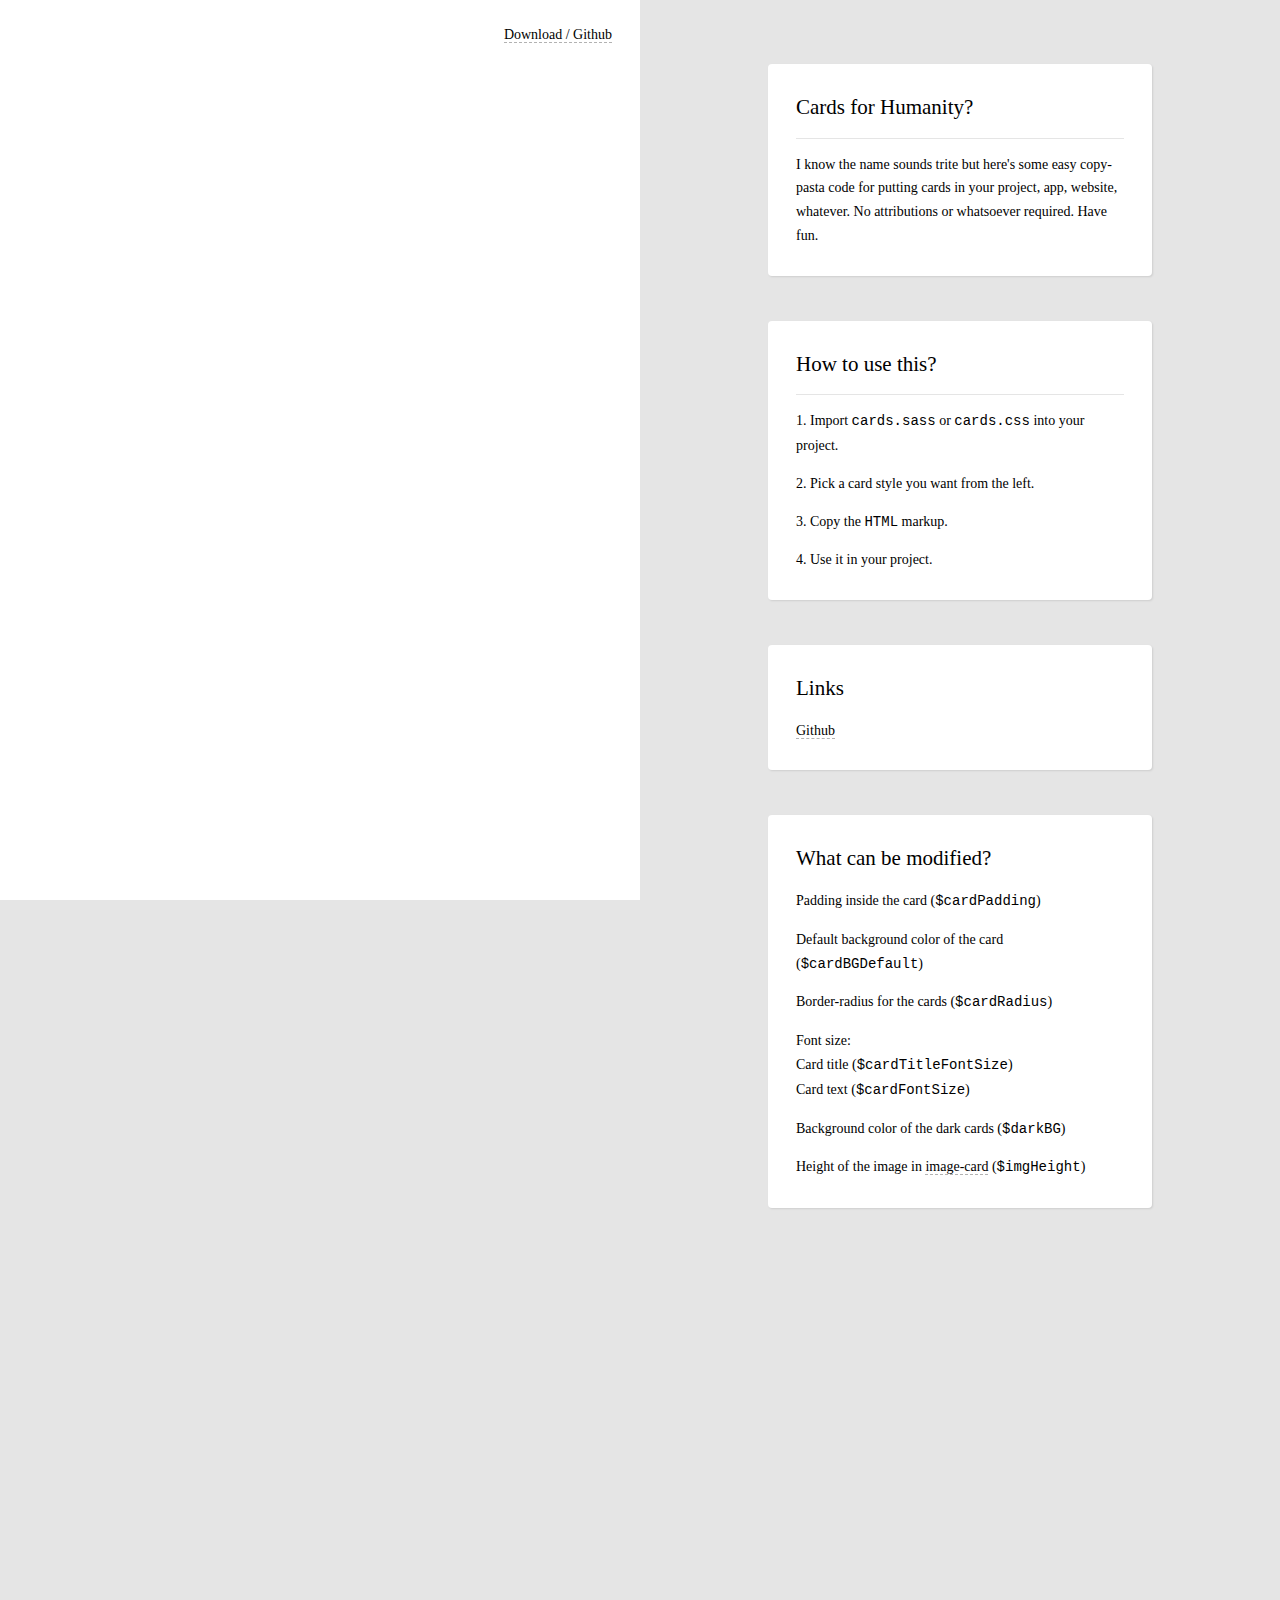
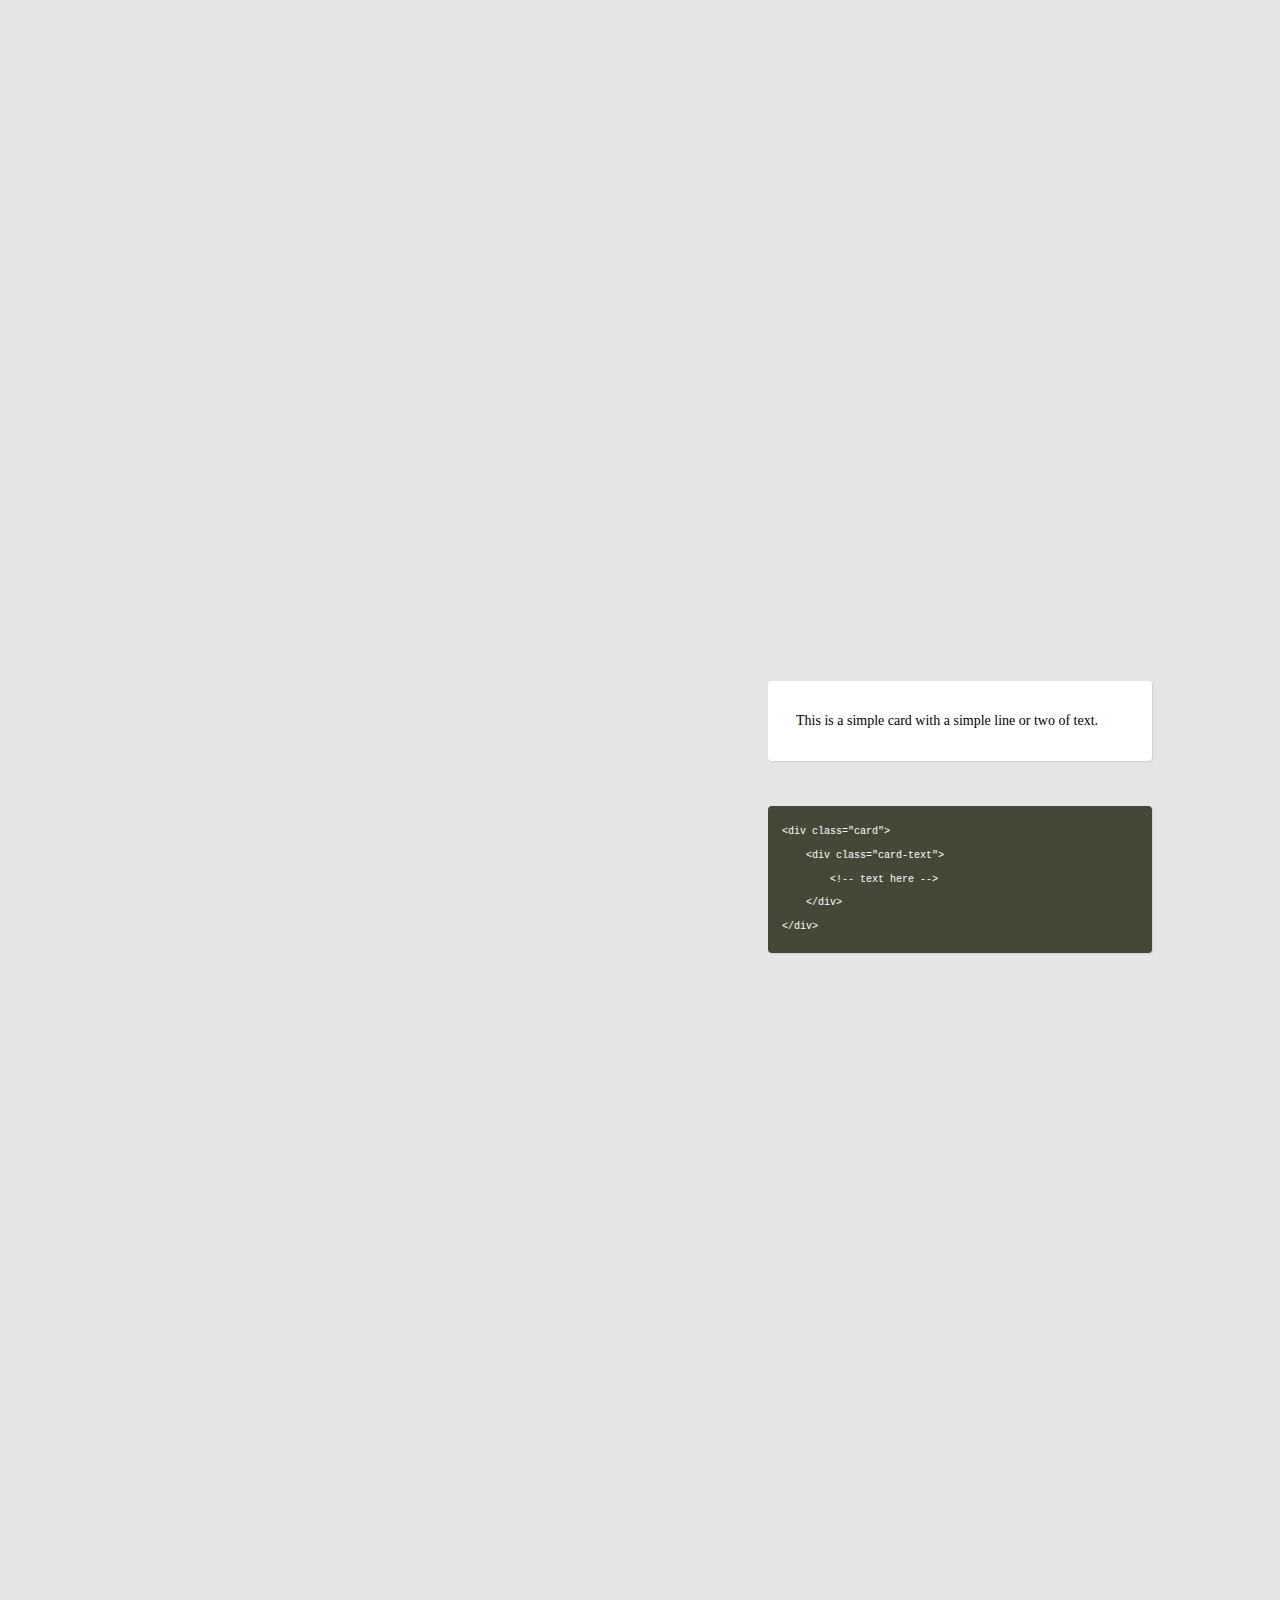
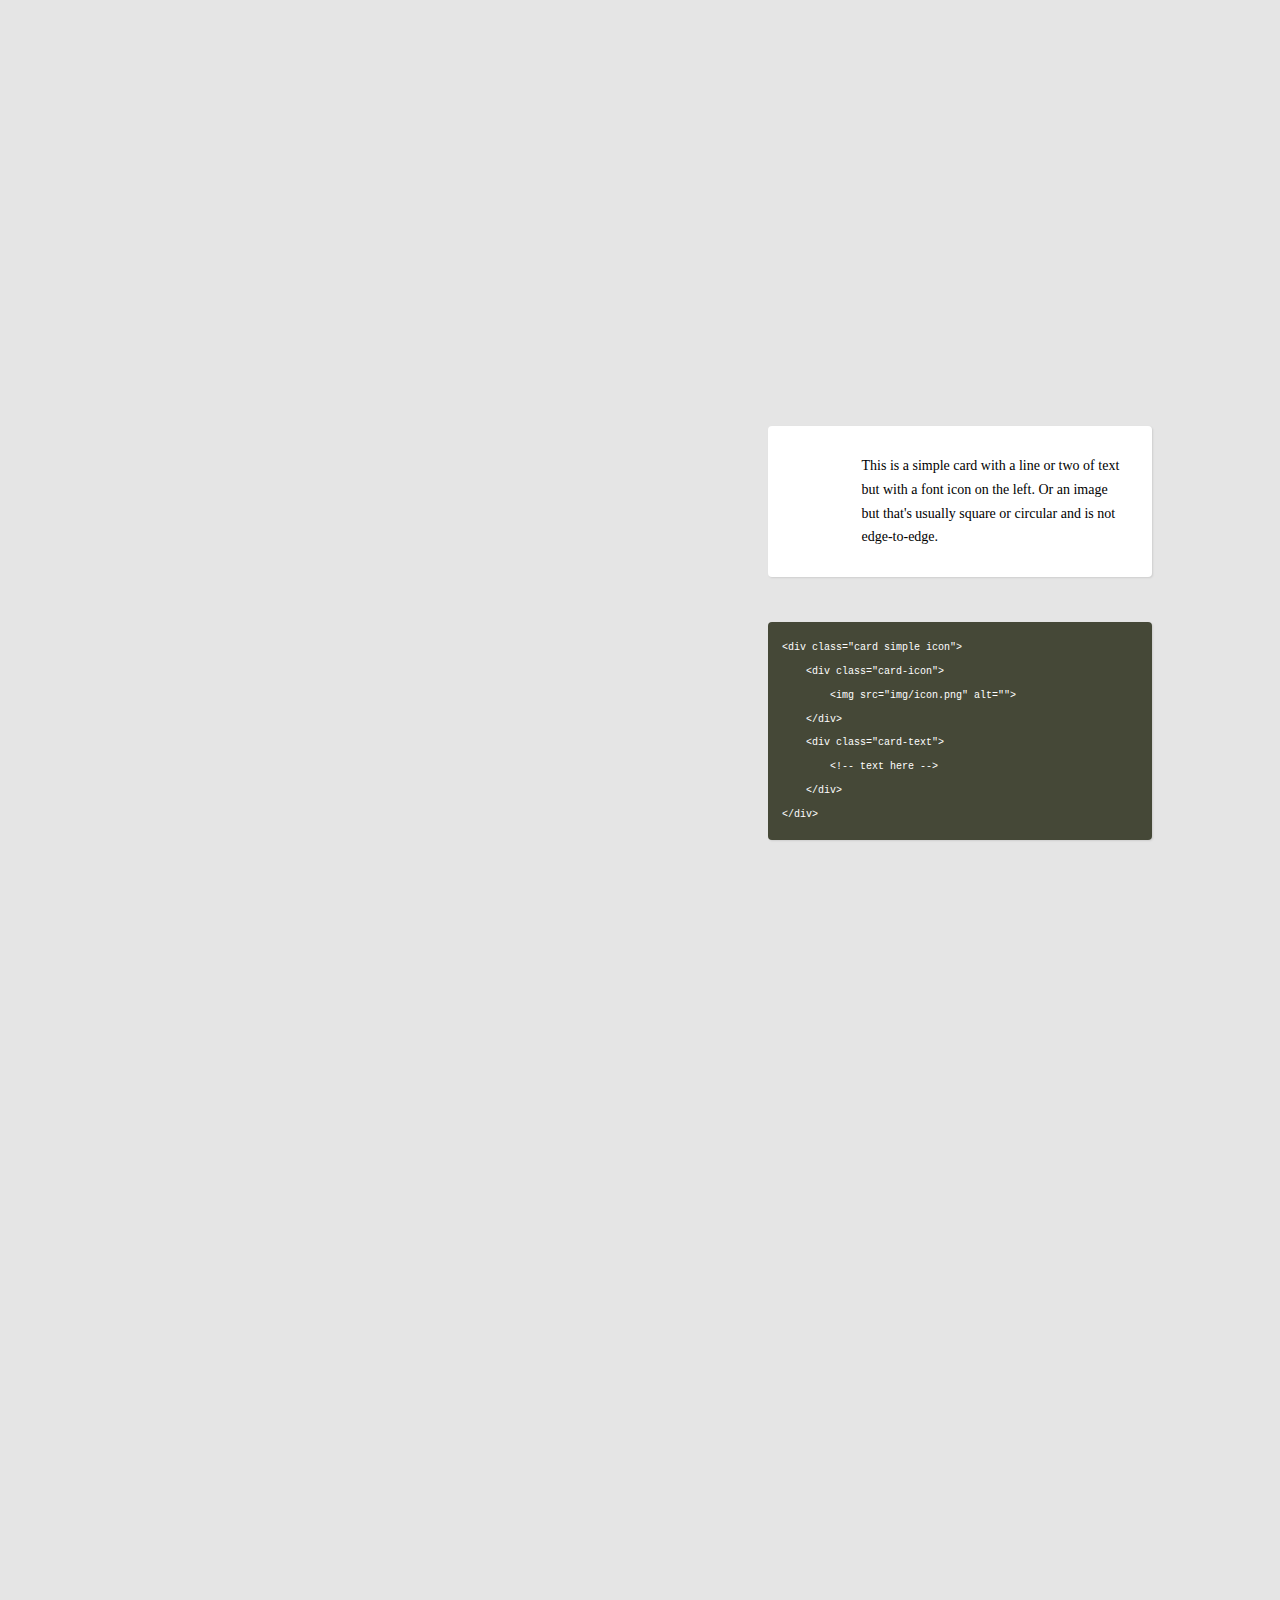
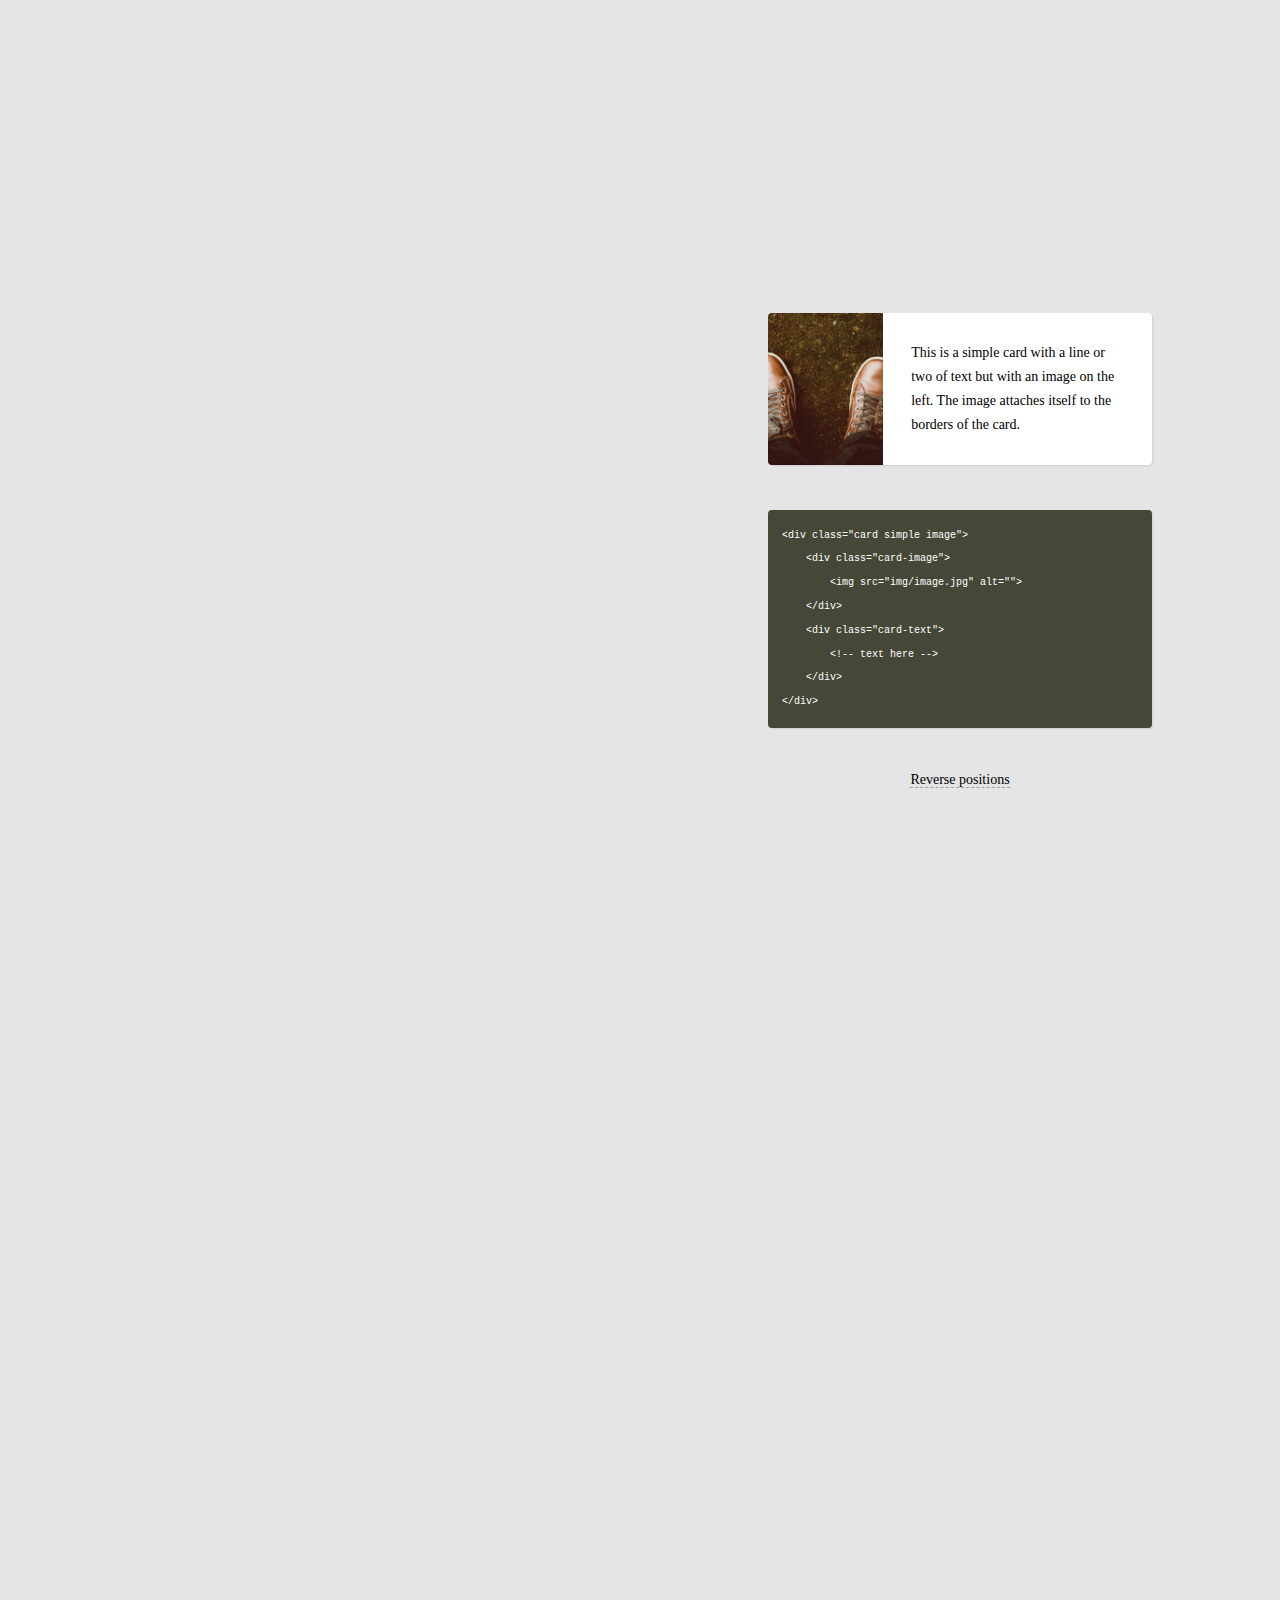
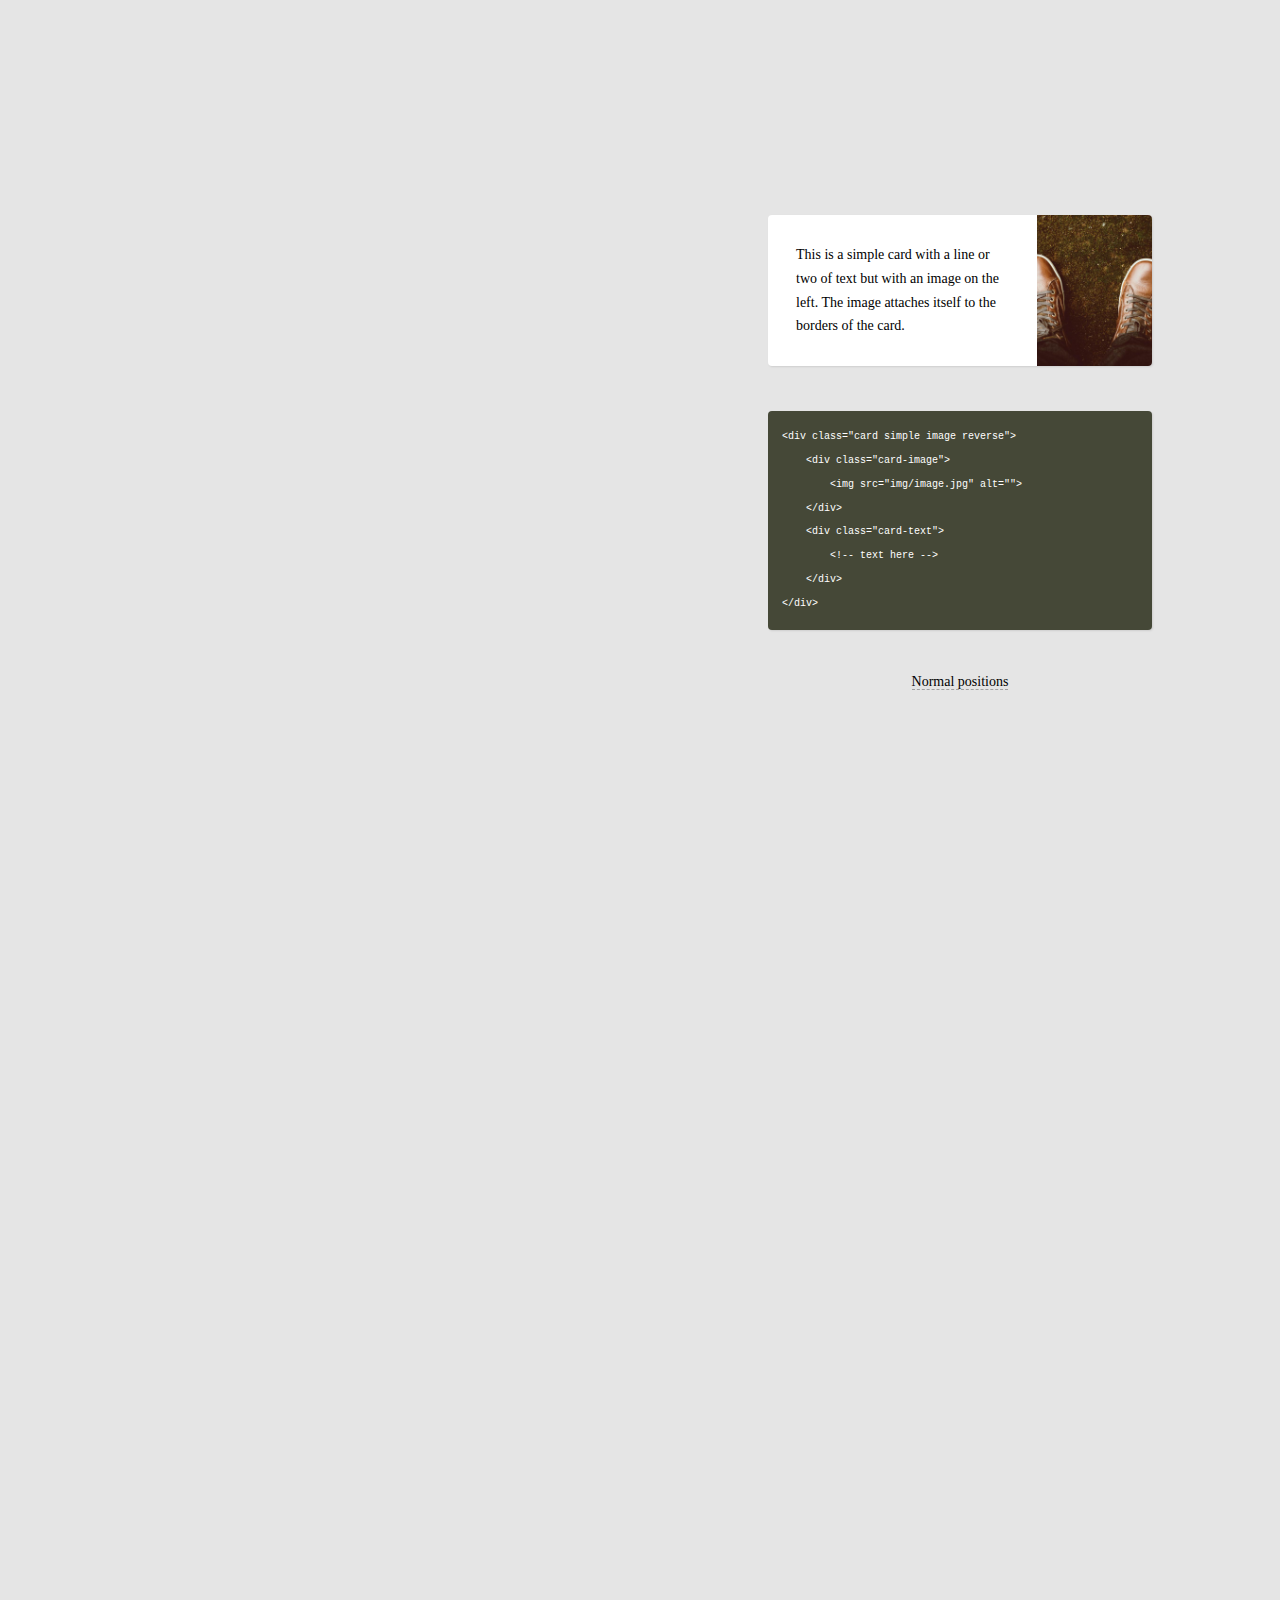
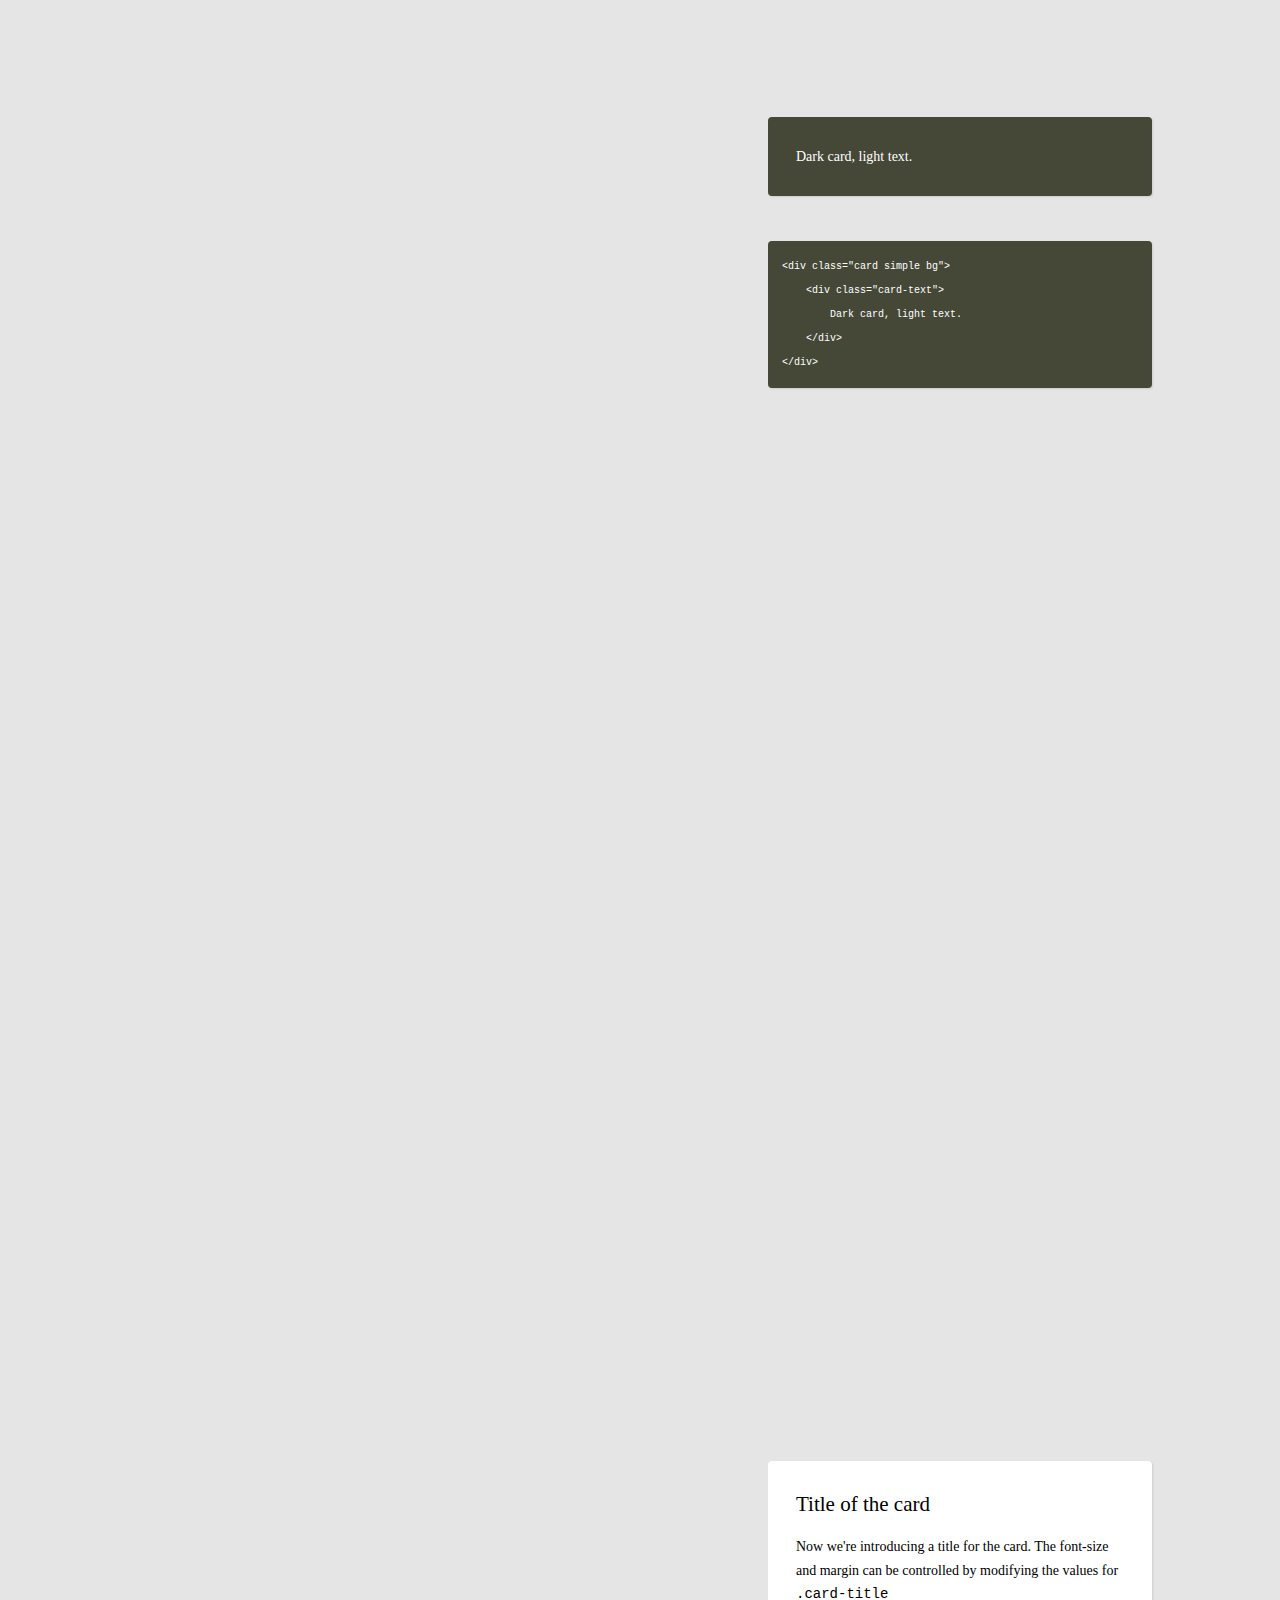
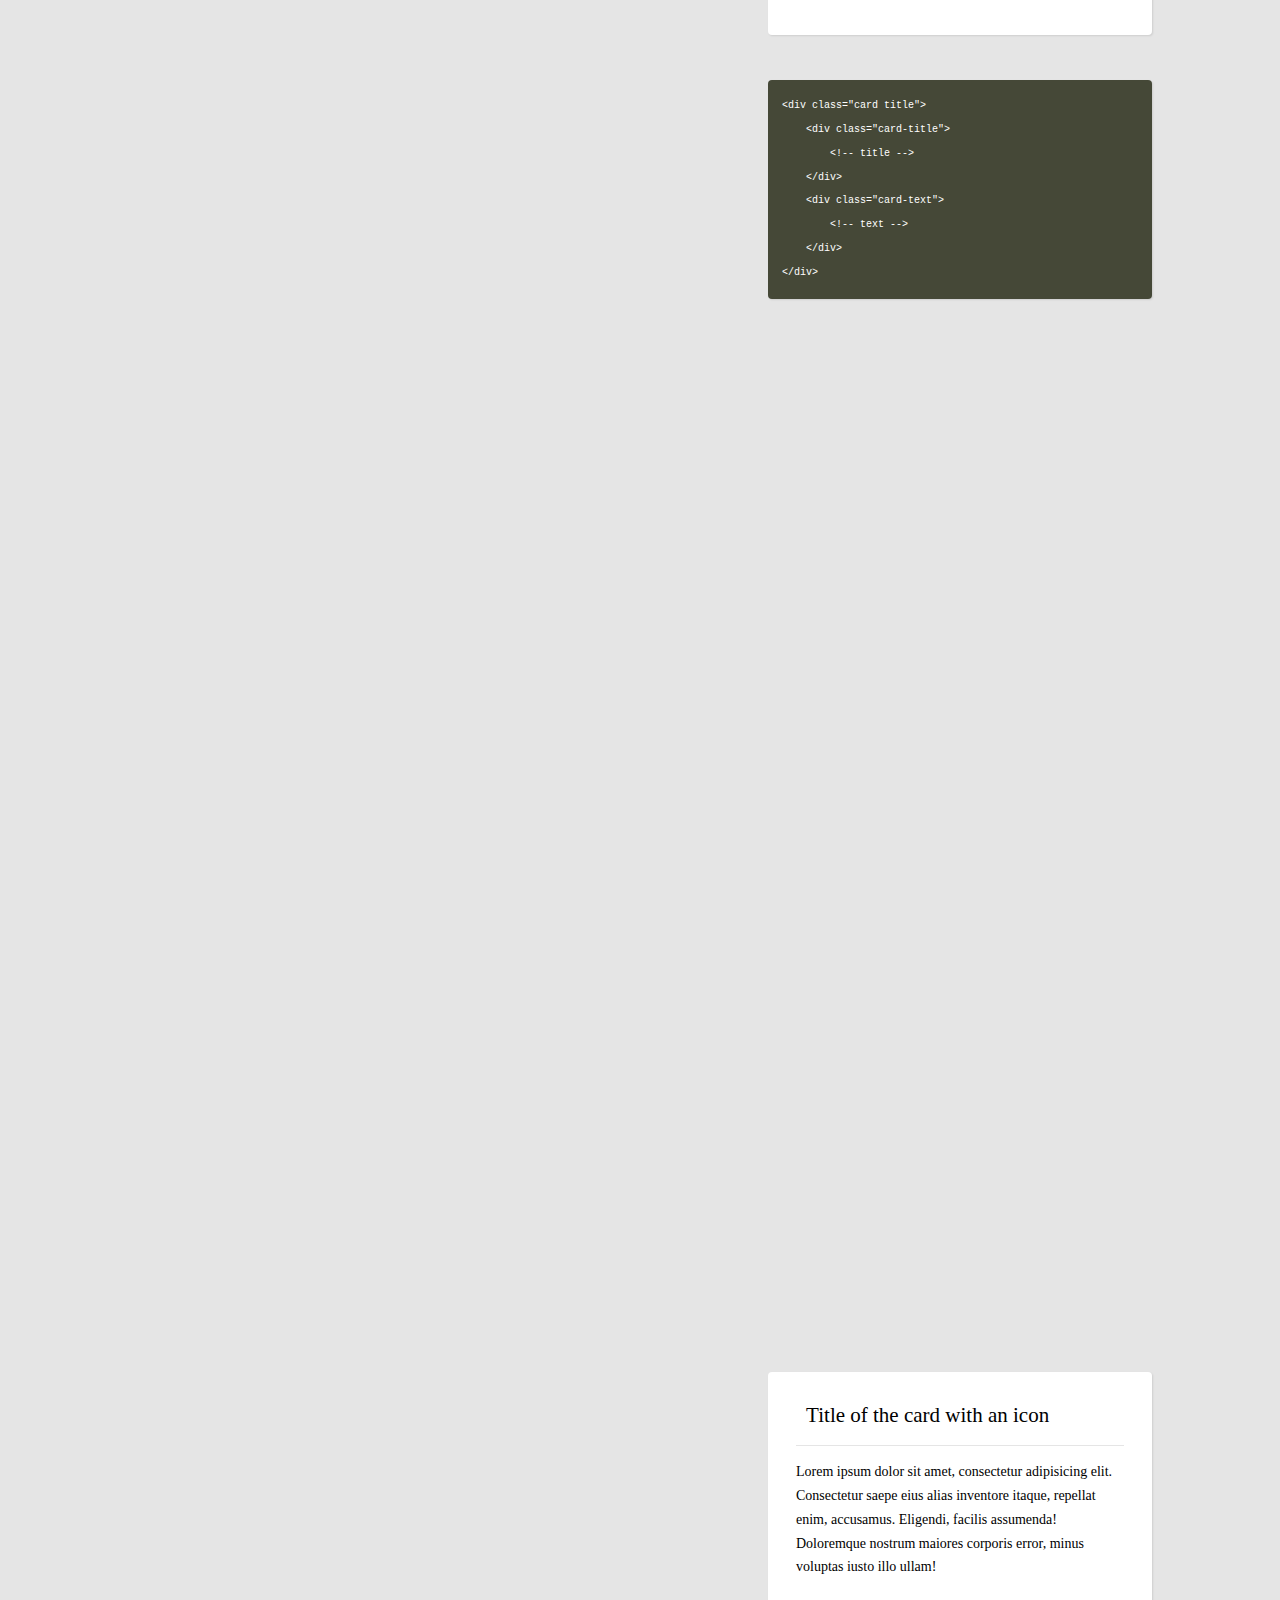
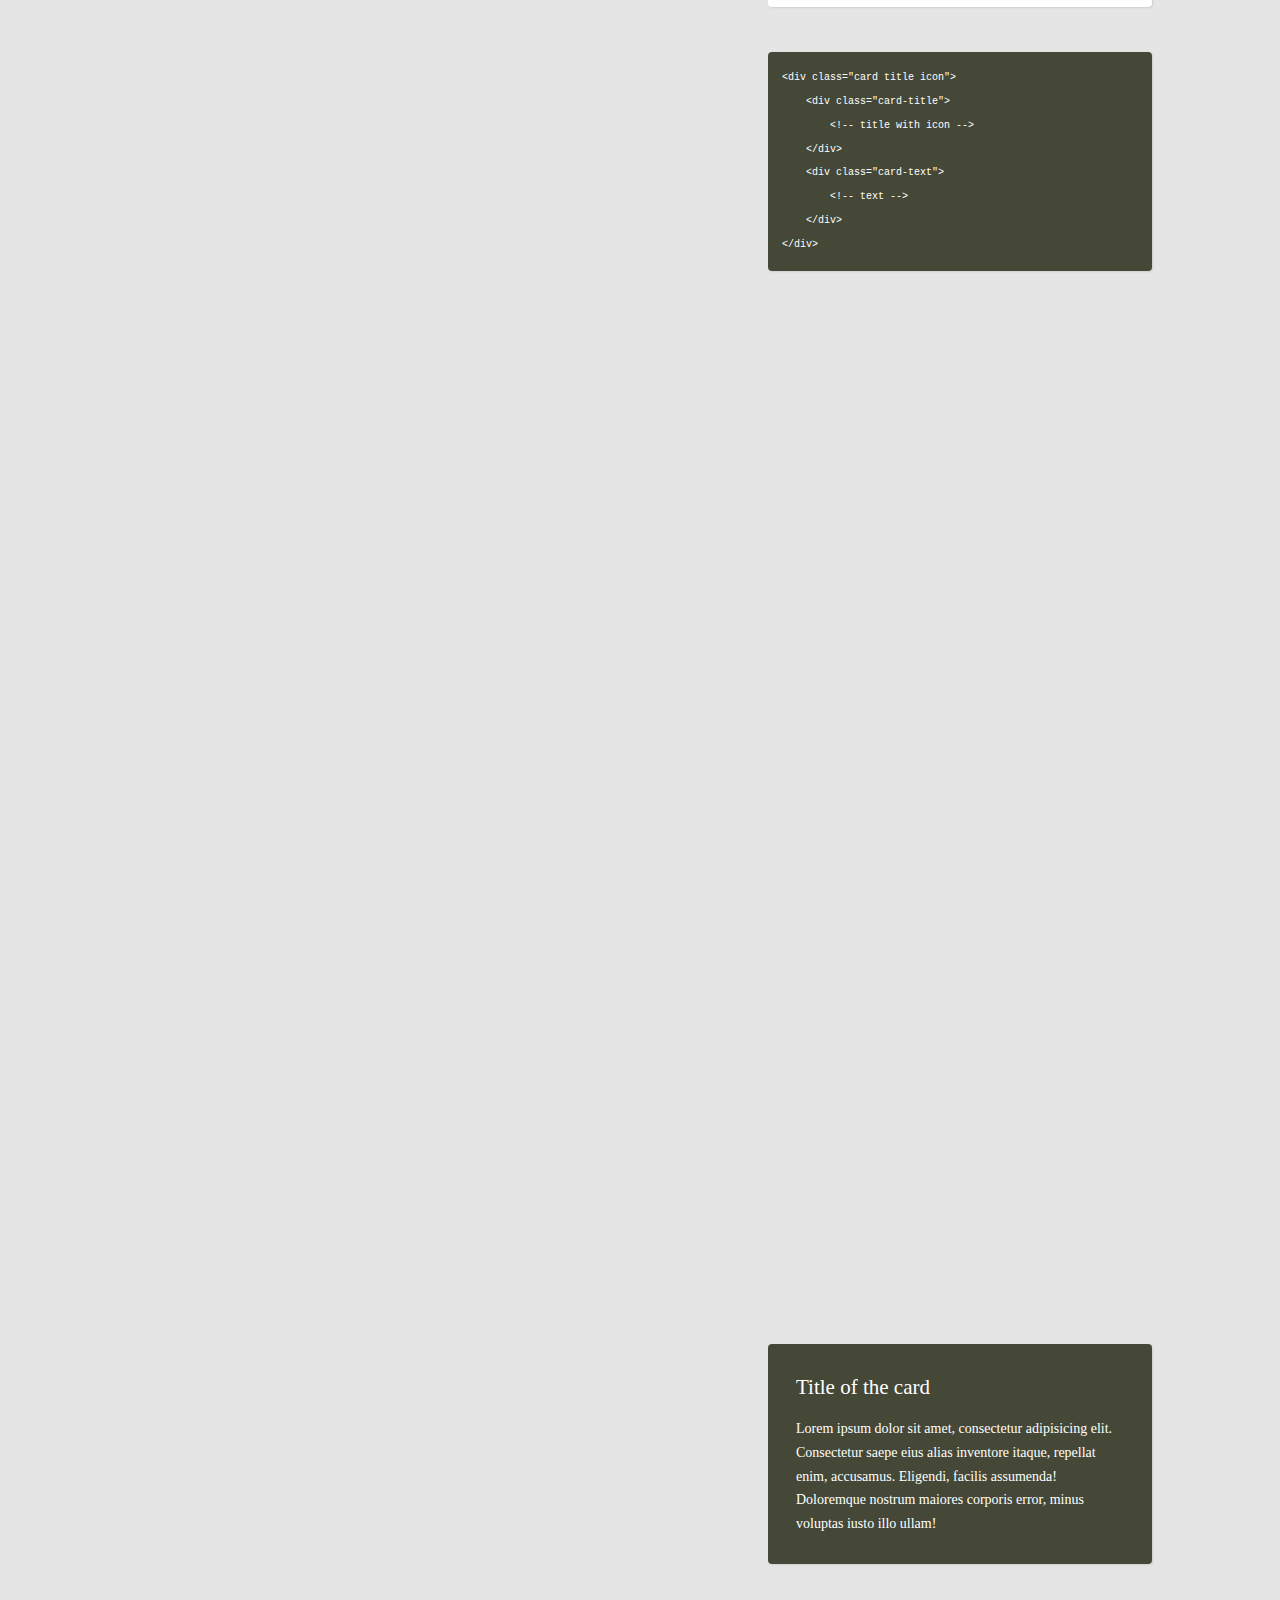
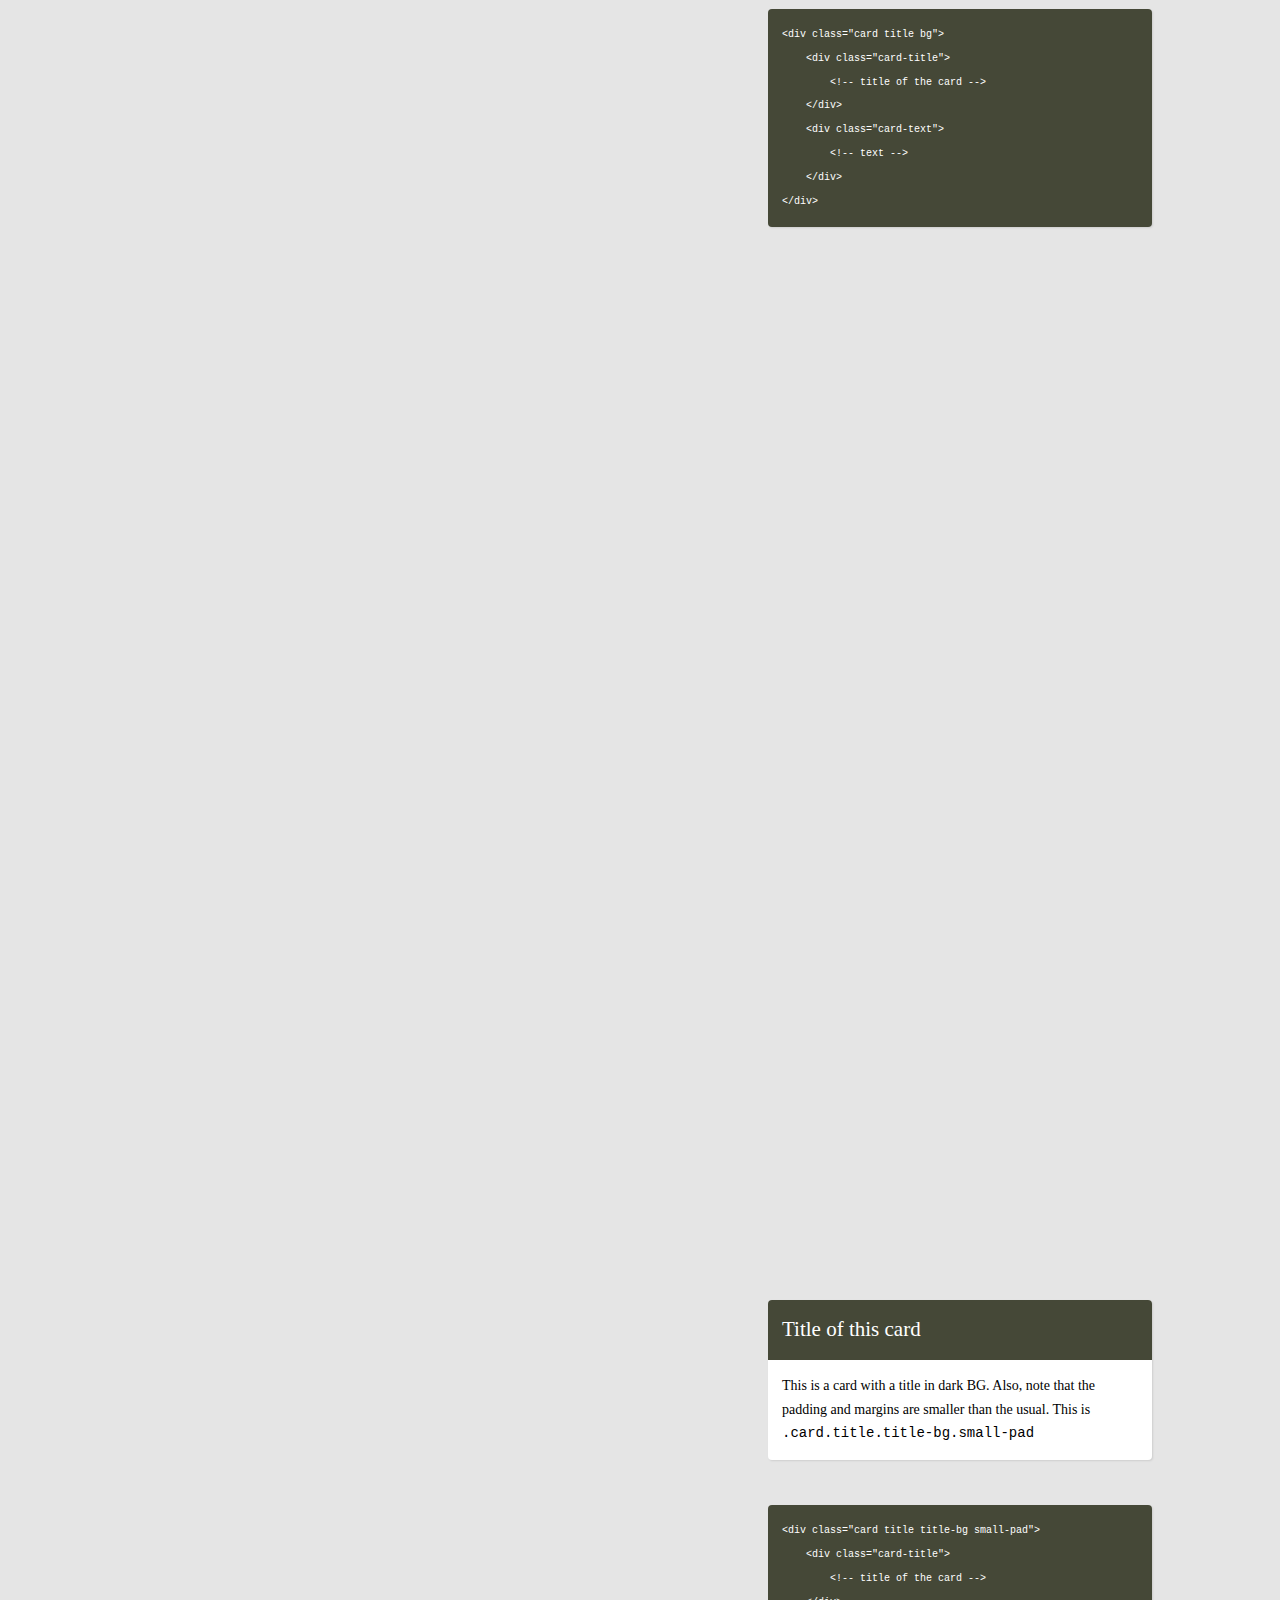
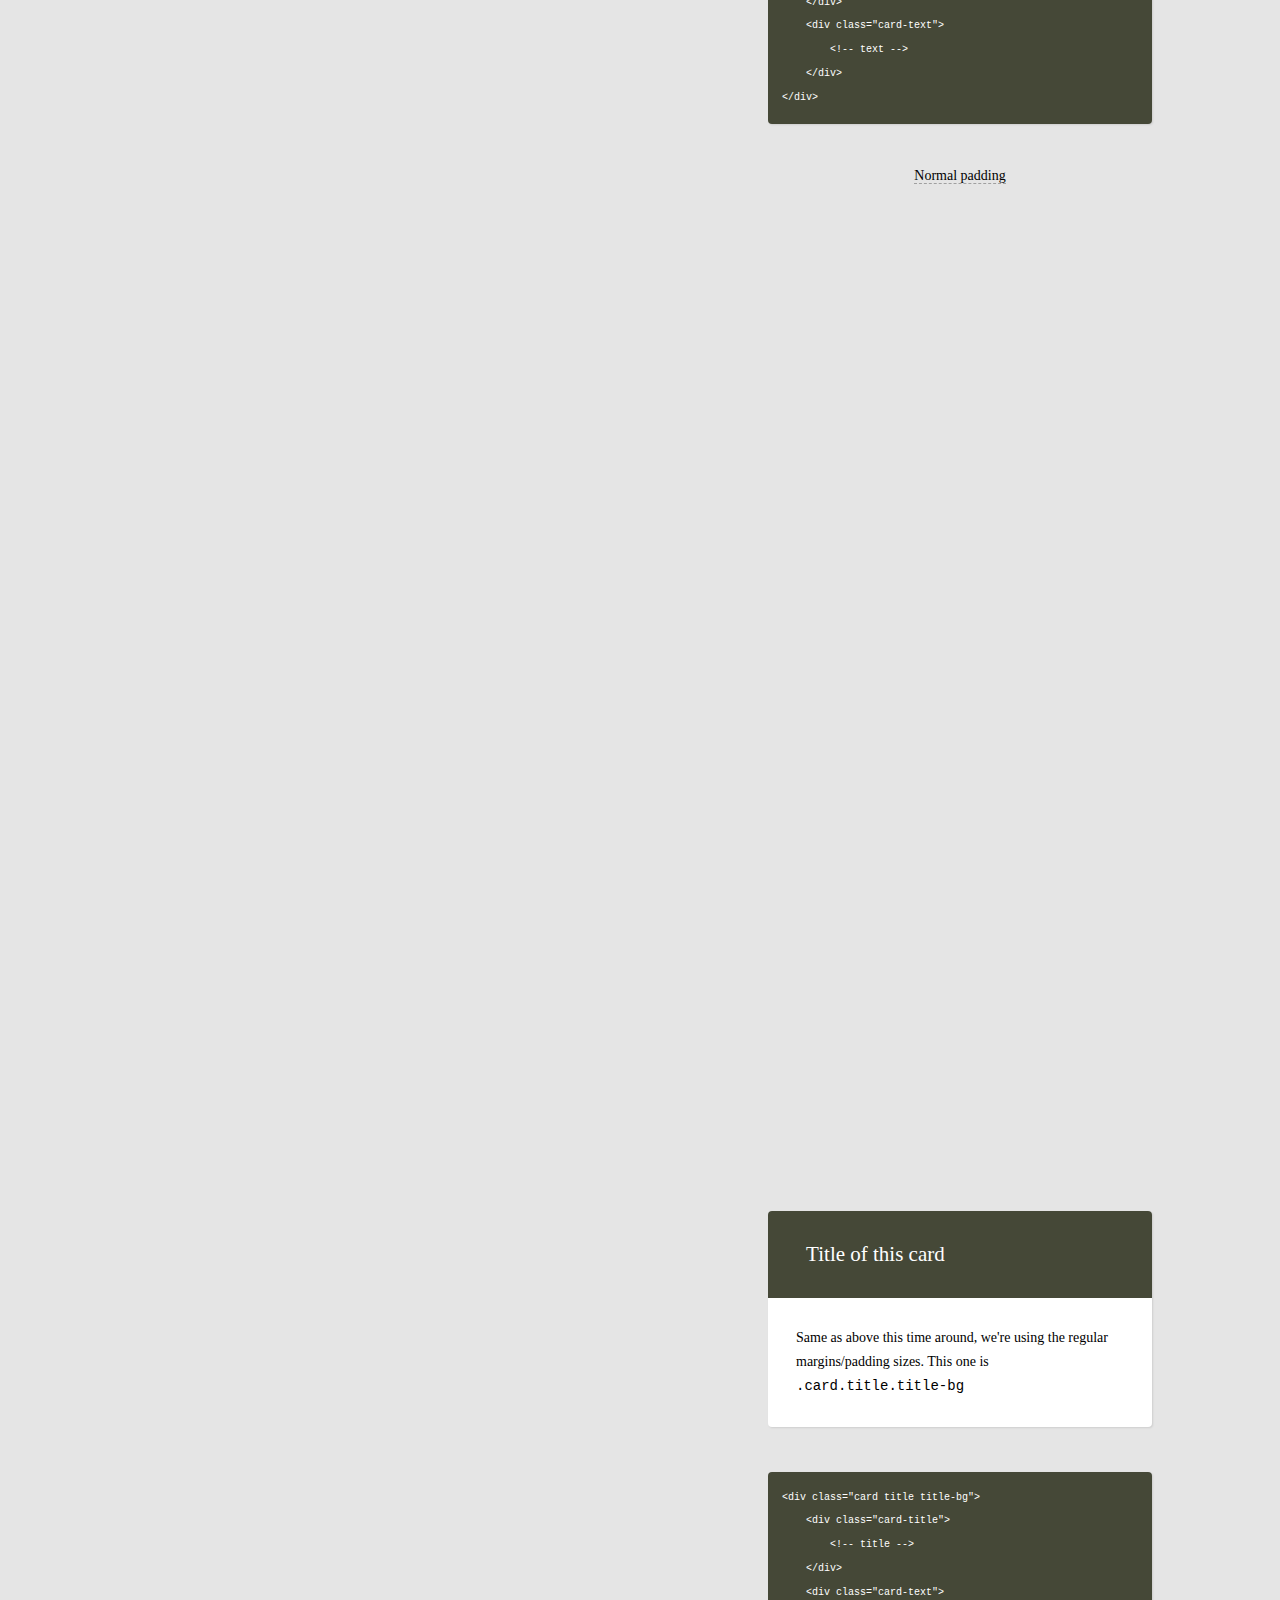
==== commit fb5eda21: "added readme; modified website" ====
--- a/website/index.html
+++ b/website/index.html
@@ -103,6 +103,33 @@
                     </p> -->
                 </div>
             </div>
+            <div class="card title">
+                <div class="card-title">
+                    What can be modified?
+                </div>
+                <div class="card-text">
+                    <p>
+                        Padding inside the card (<code>$cardPadding</code>)
+                    </p>
+                    <p>
+                        Default background color of the card (<code>$cardBGDefault</code>)
+                    </p>
+                    <p>
+                        Border-radius for the cards (<code>$cardRadius</code>)
+                    </p>
+                    <p>
+                        Font size: <br>
+                        Card title (<code>$cardTitleFontSize</code>) <br>
+                        Card text (<code>$cardFontSize</code>)
+                    </p>
+                    <p>
+                        Background color of the dark cards (<code>$darkBG</code>)
+                    </p>
+                    <p>
+                        Height of the image in <a href="#image1">image-card</a> (<code>$imgHeight</code>)
+                    </p>
+                </div>
+            </div>
         </div>
 
         <div class="container" id="simple1">
